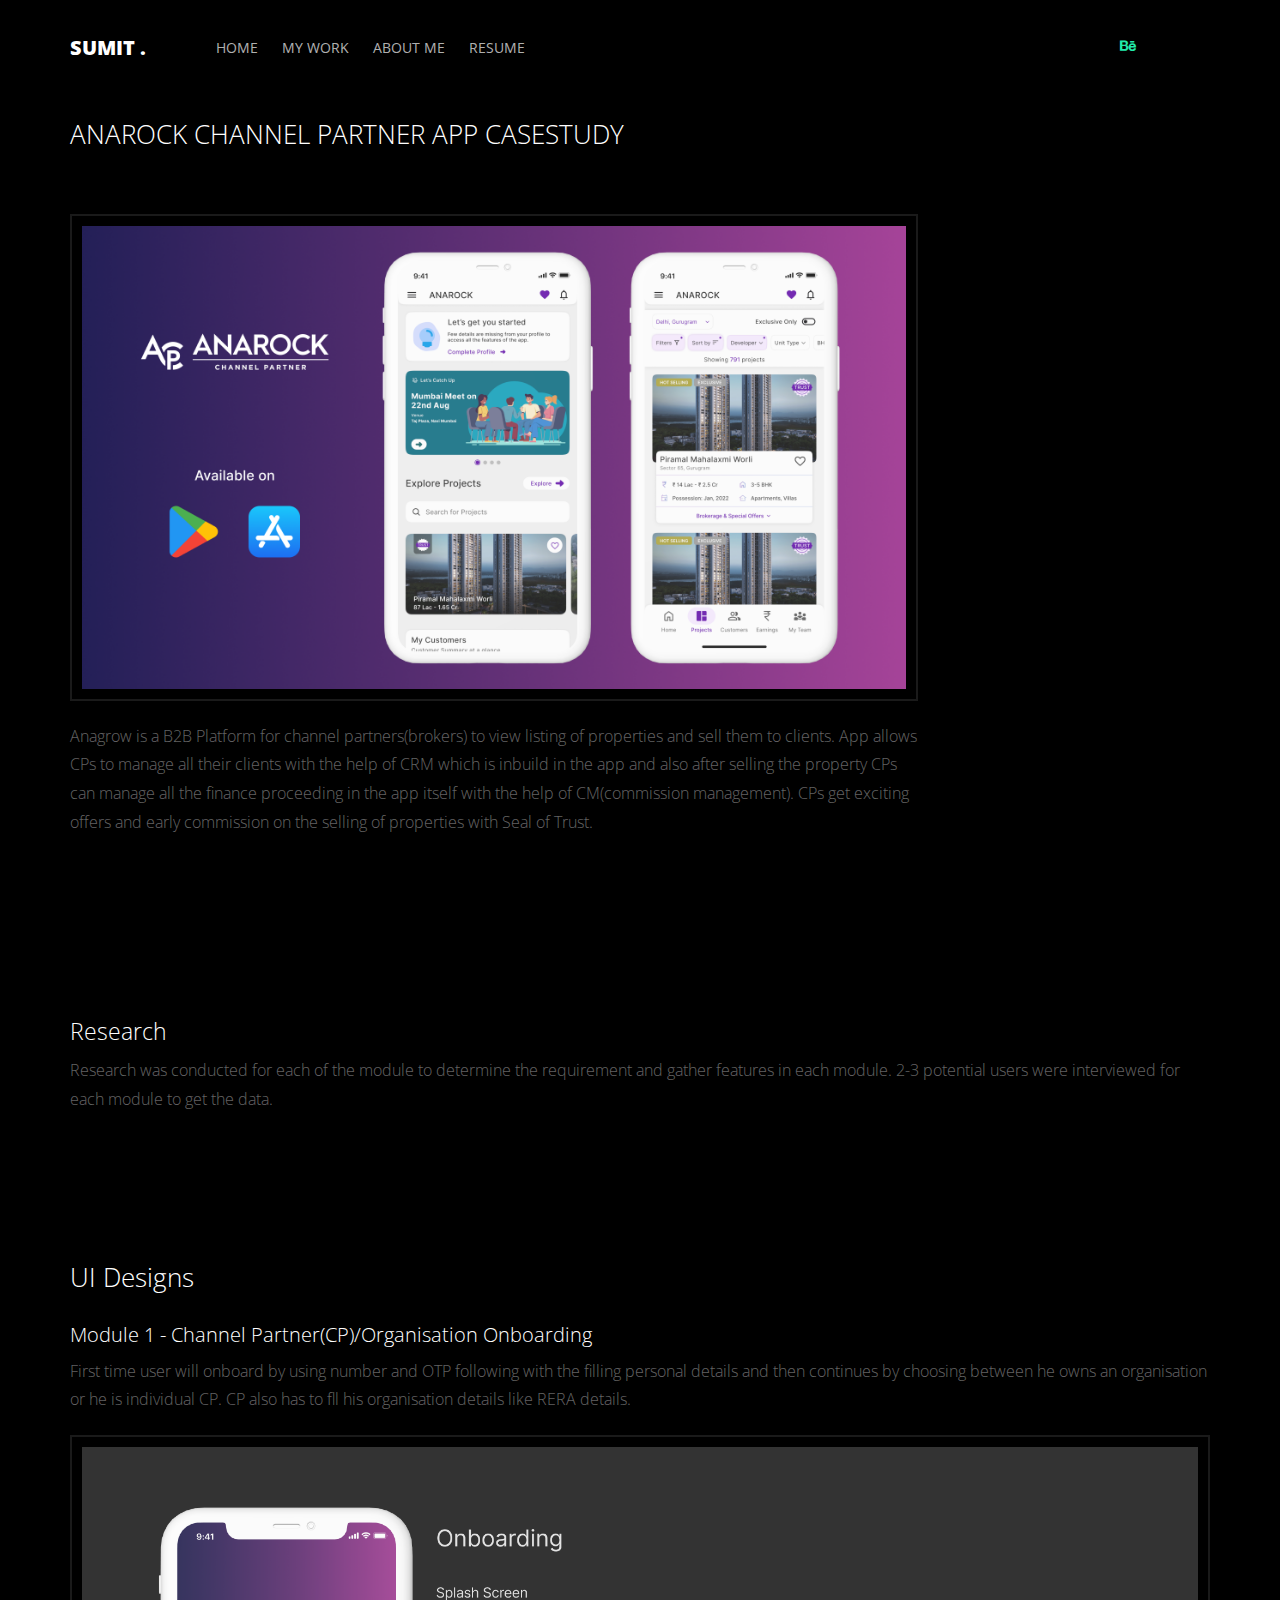
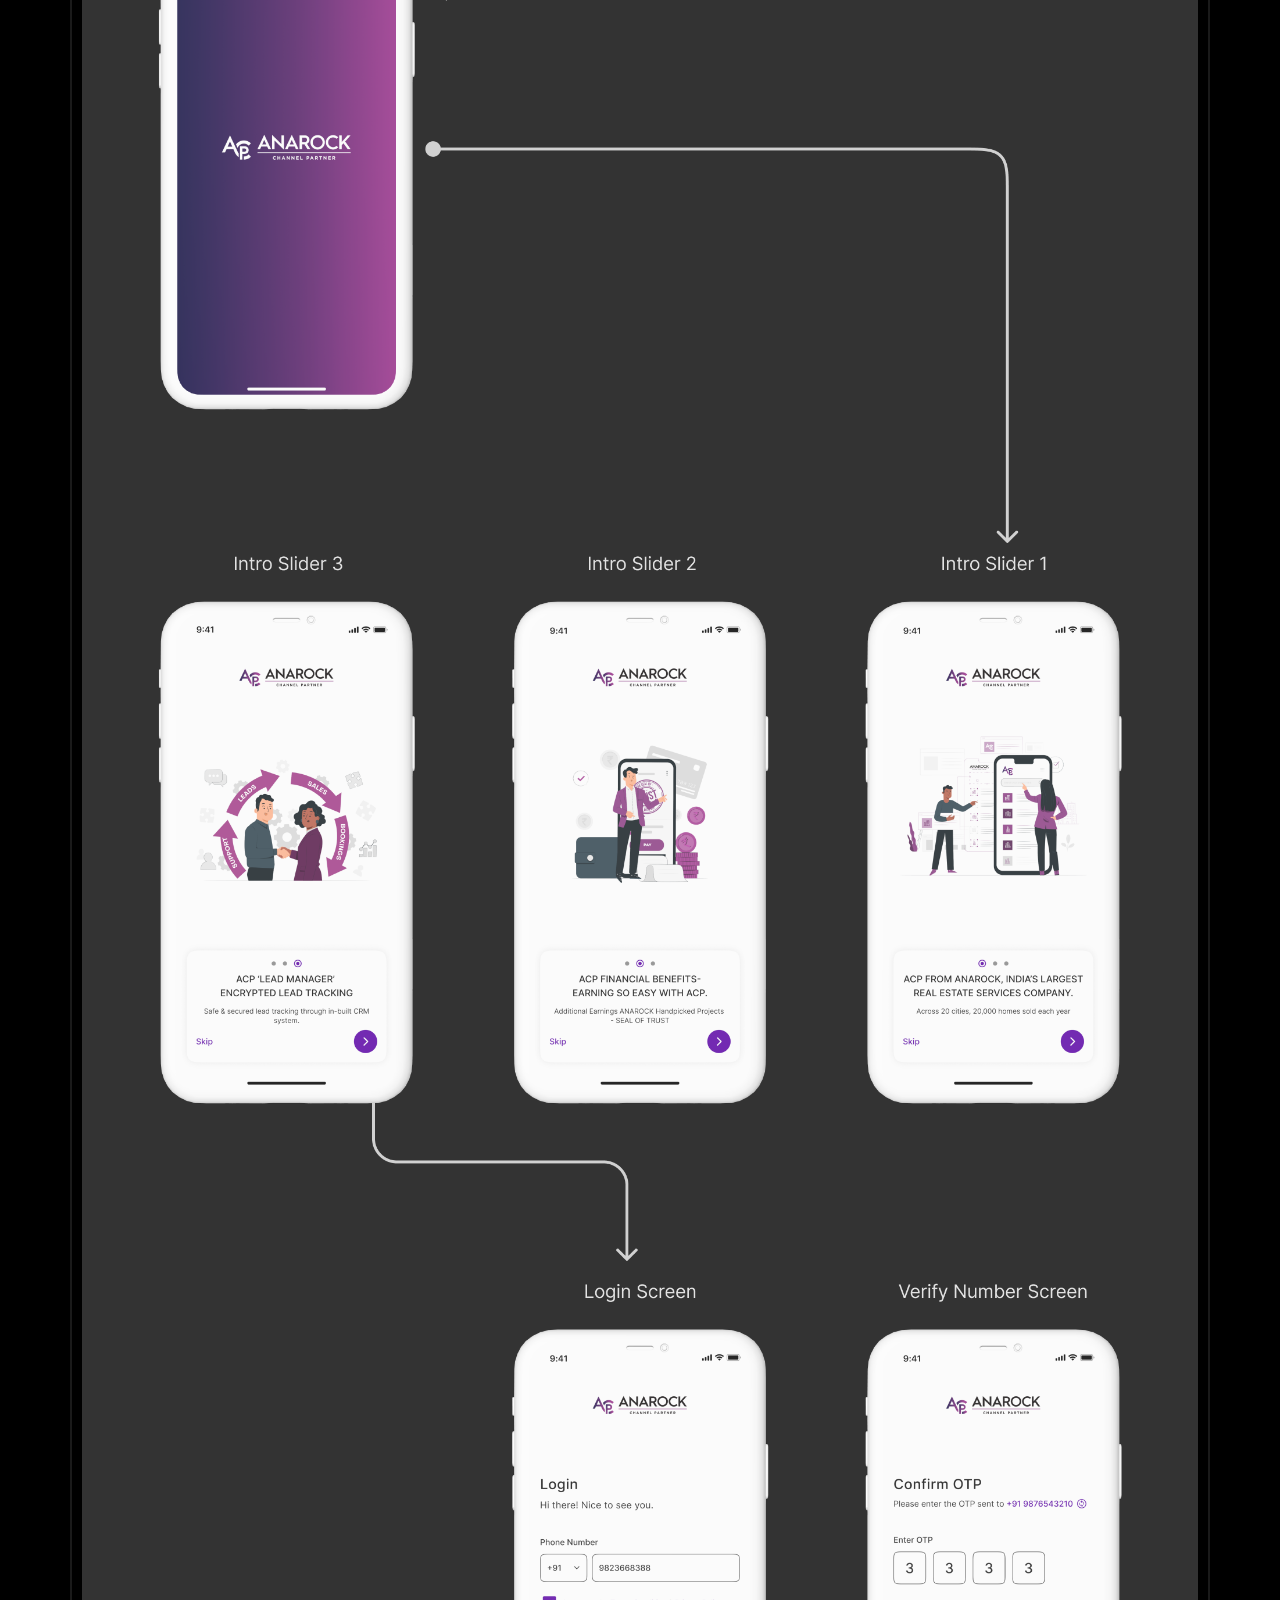
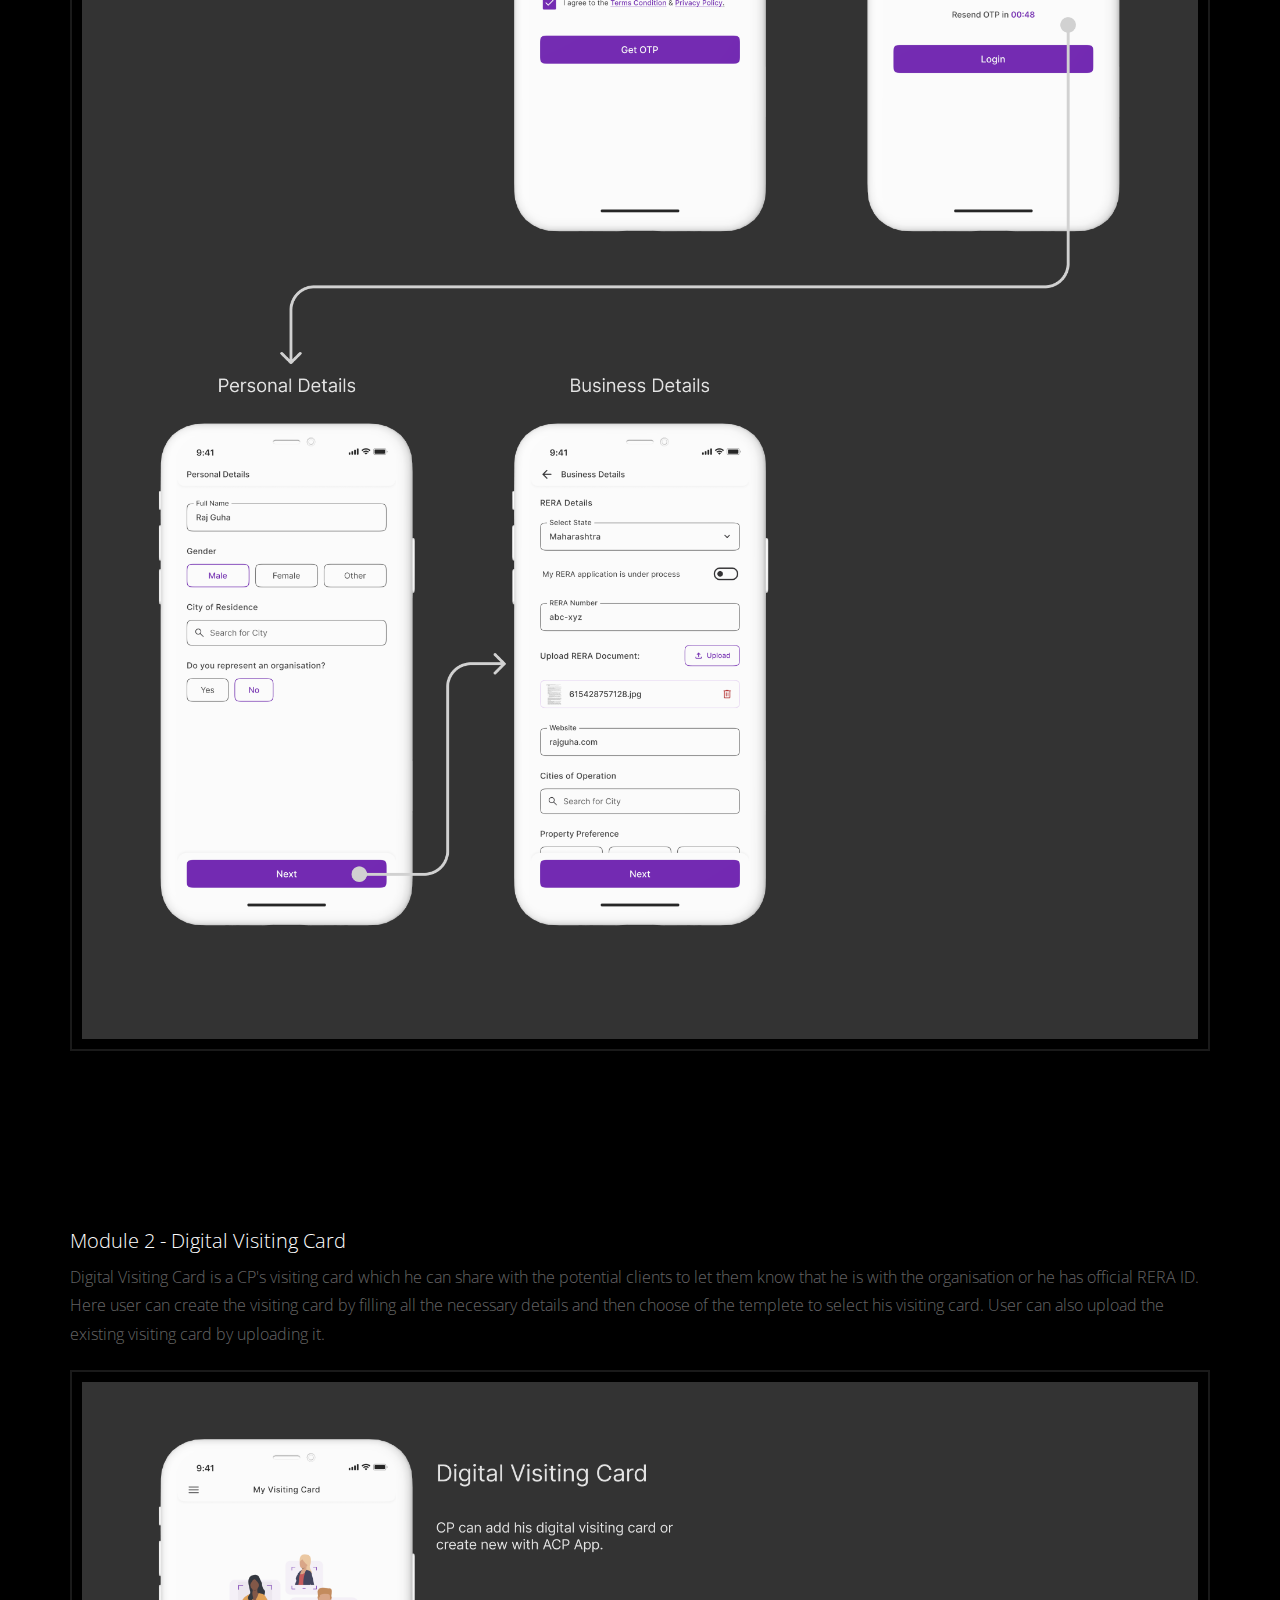
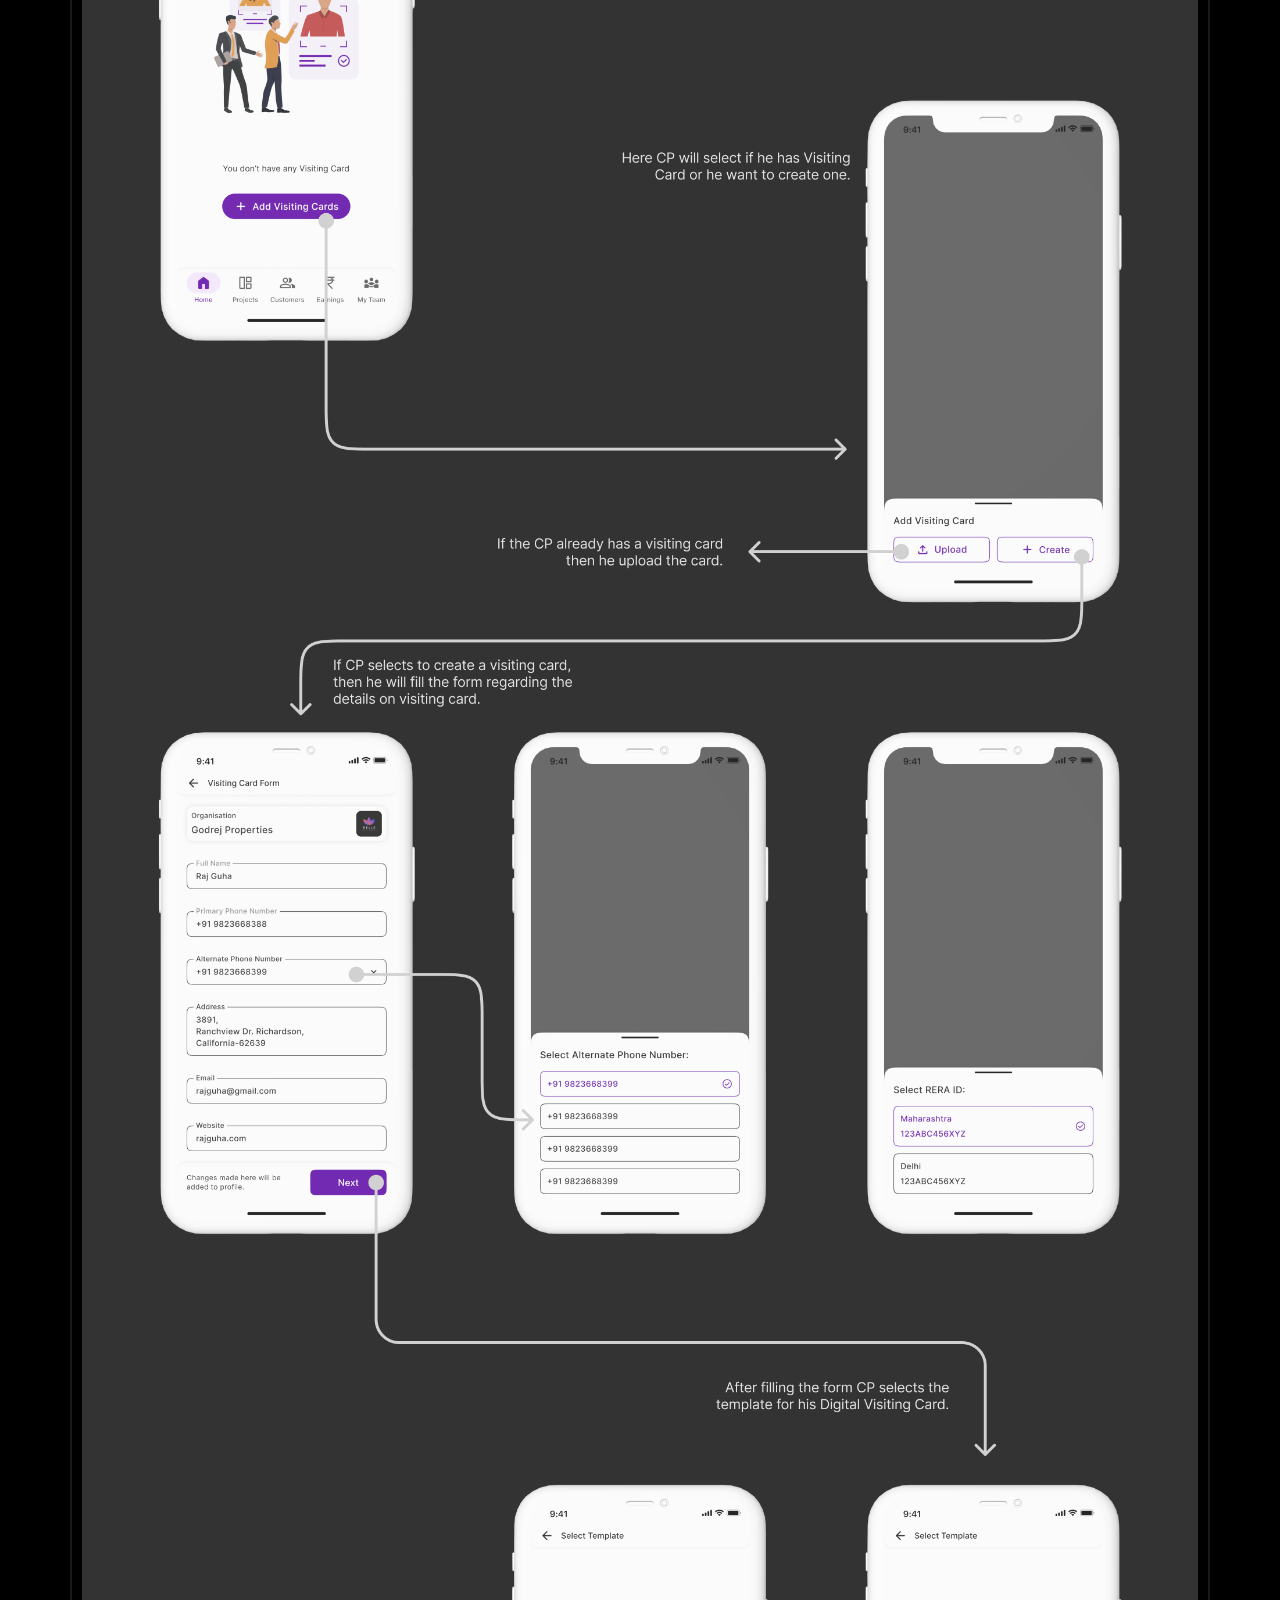
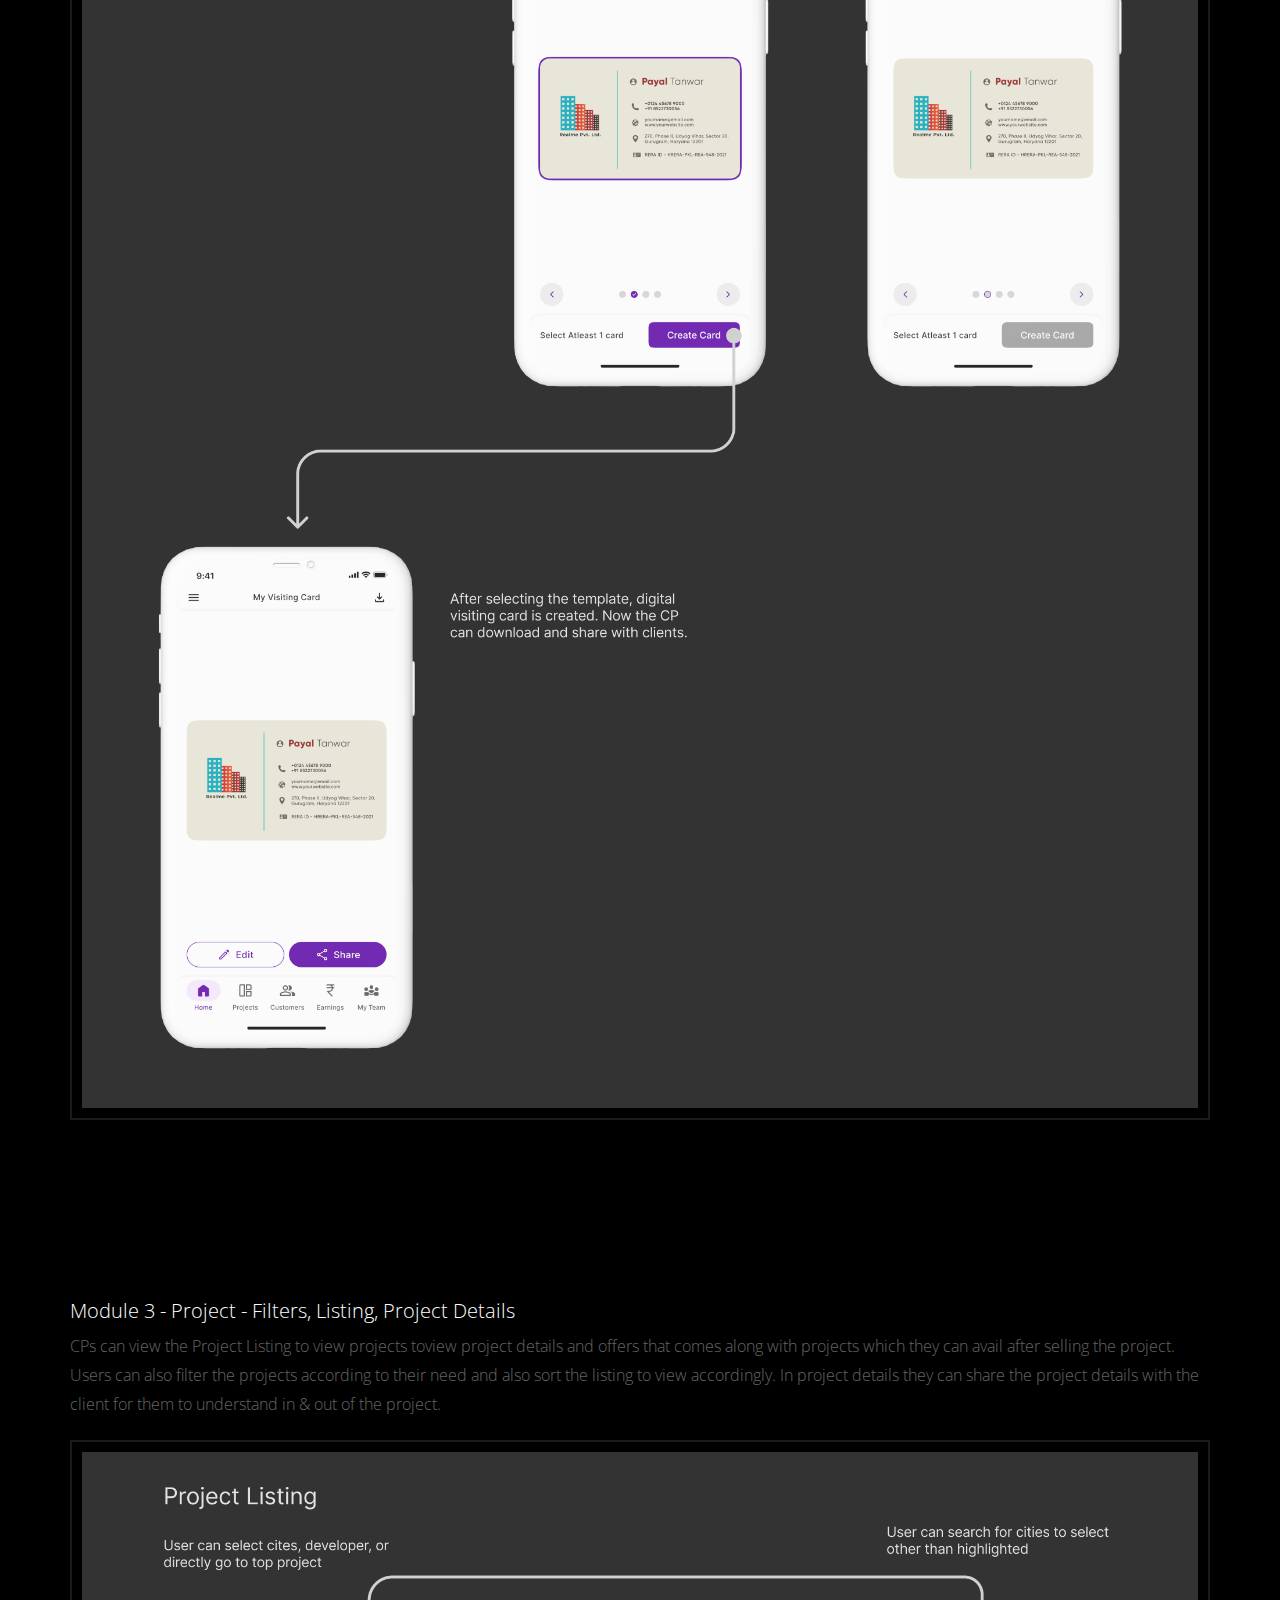
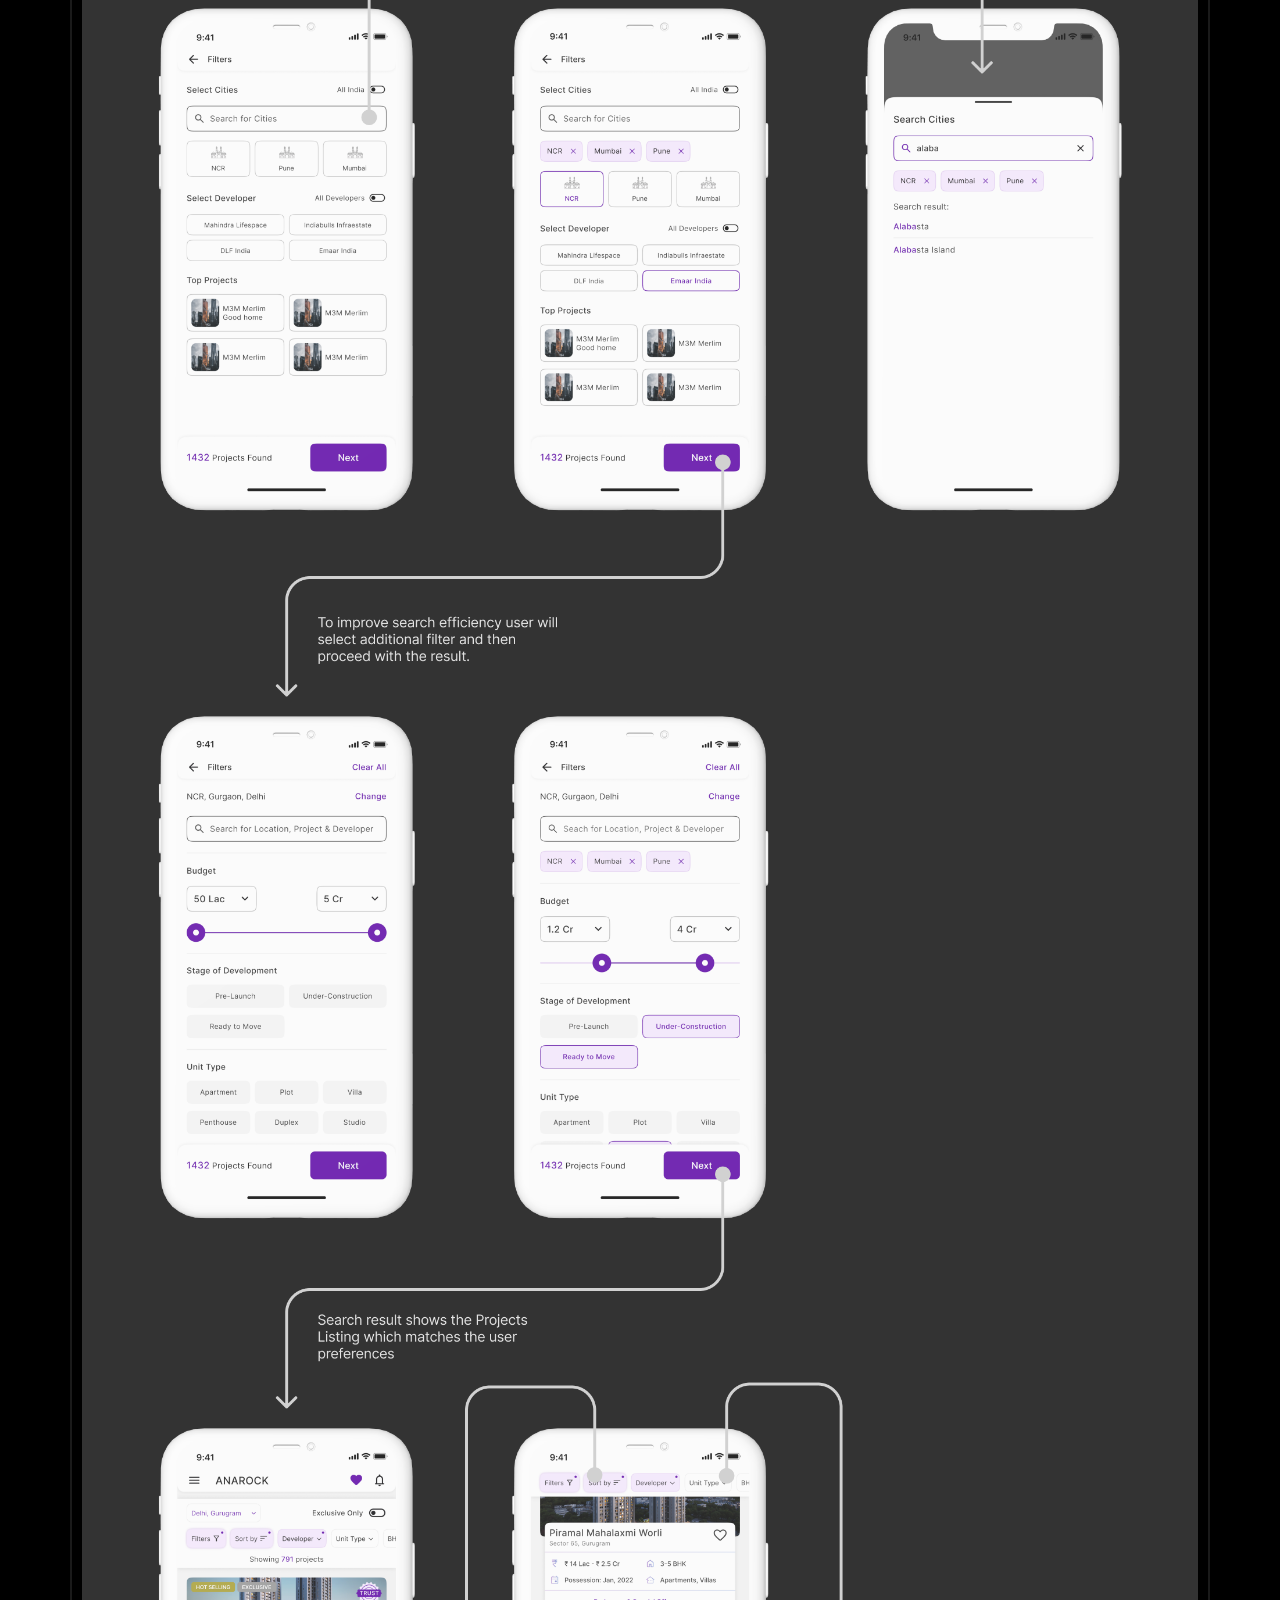
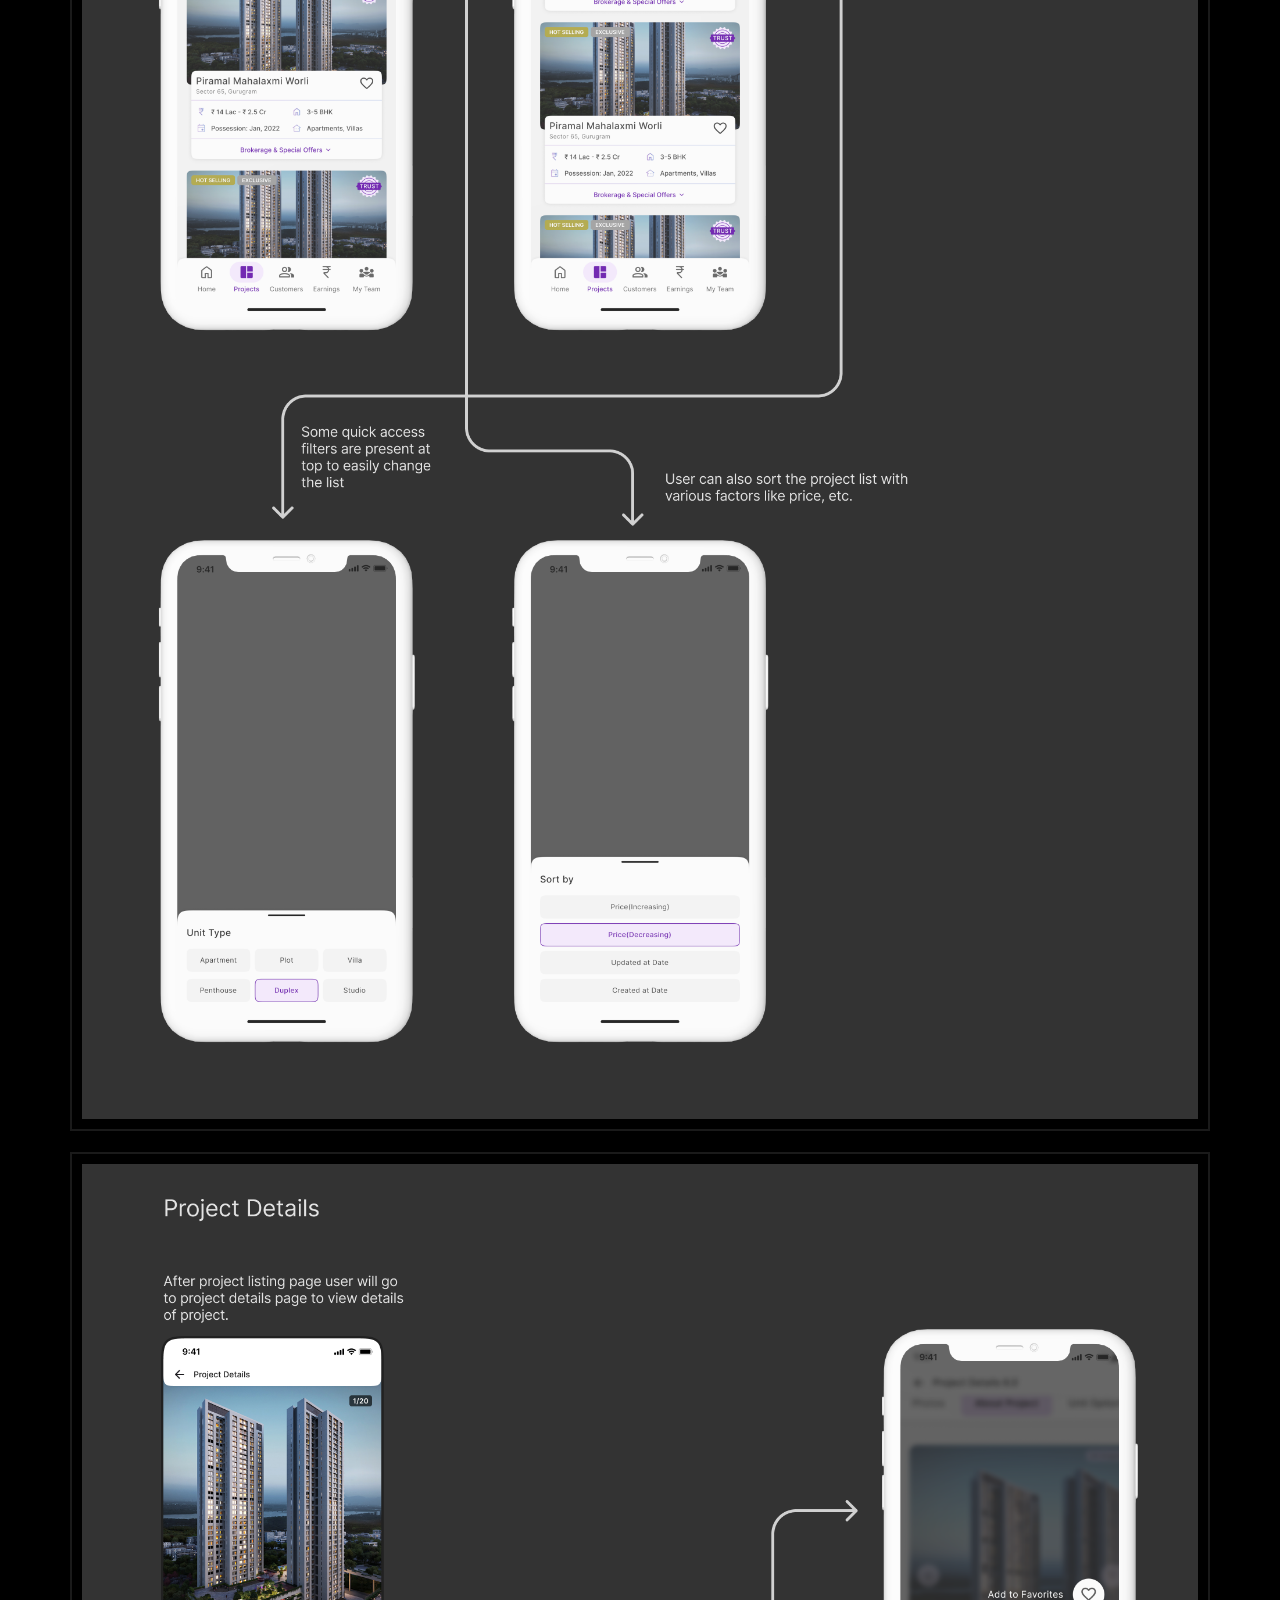
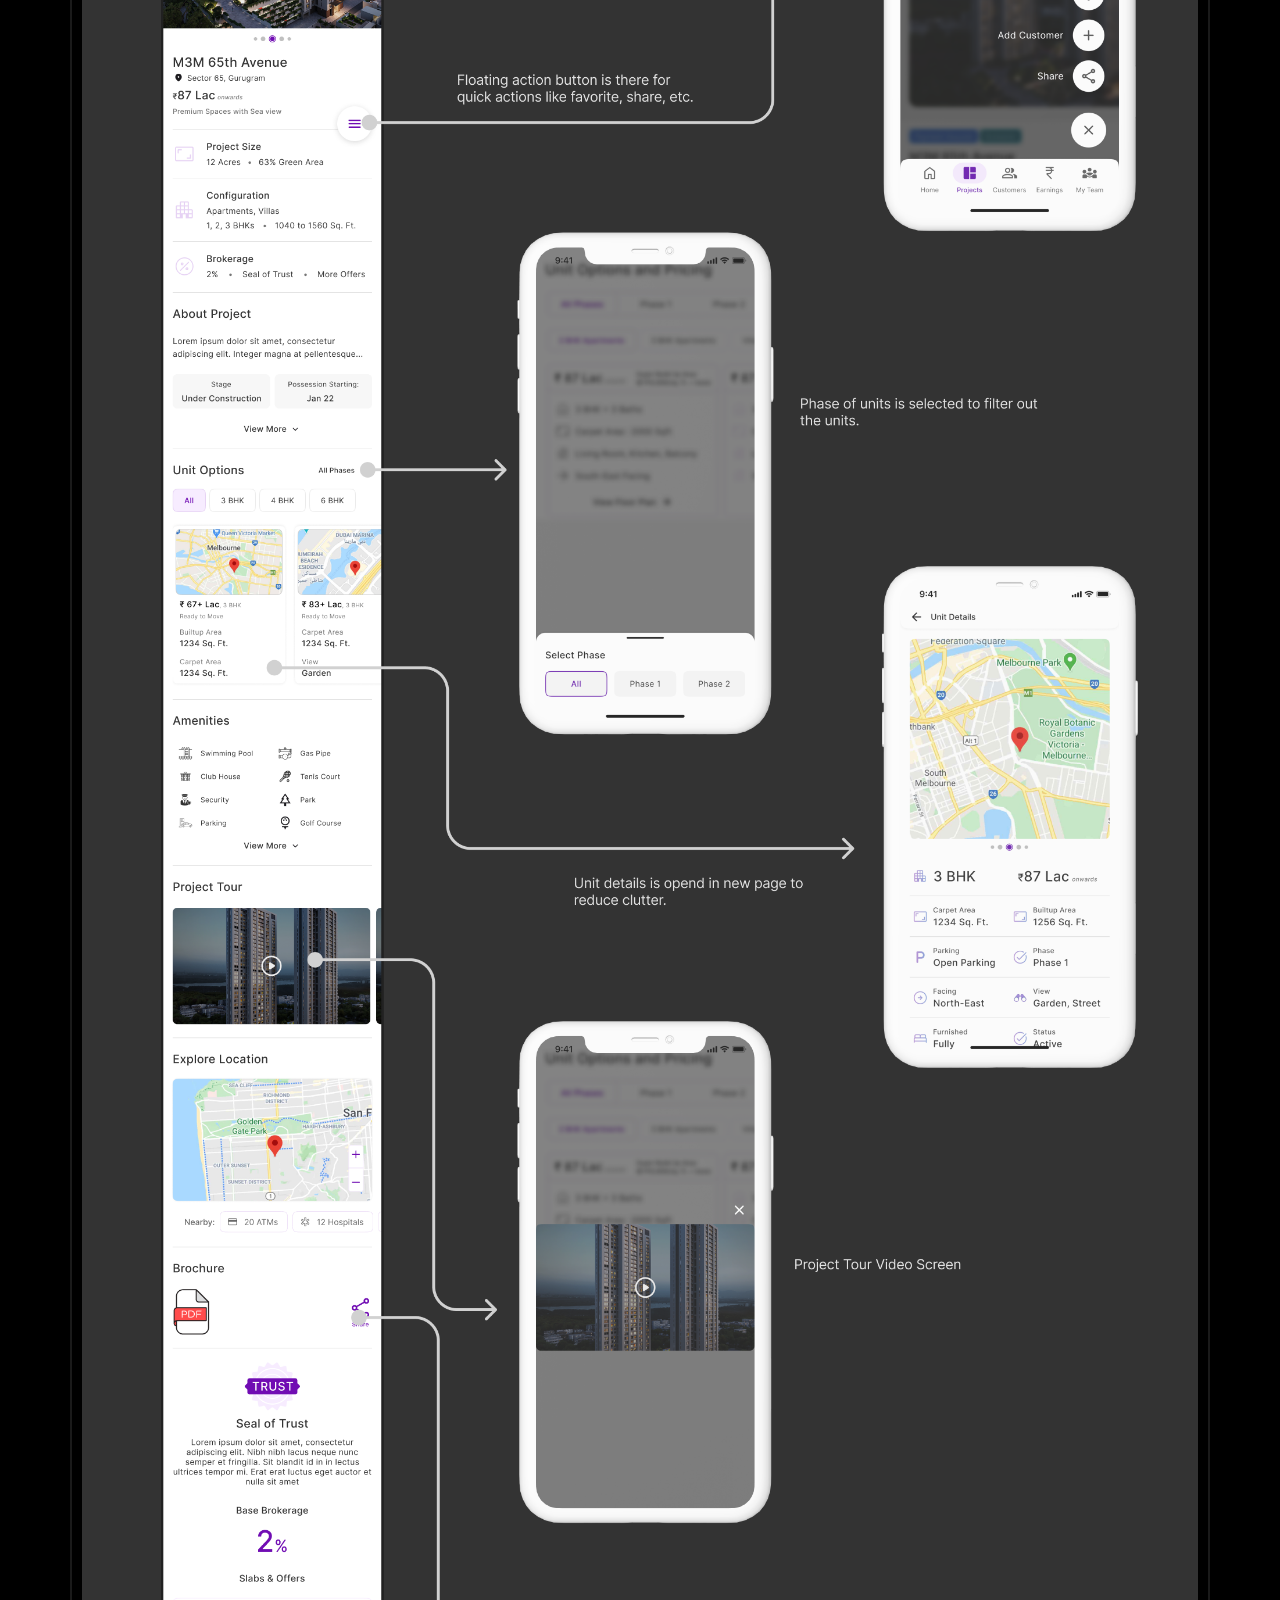
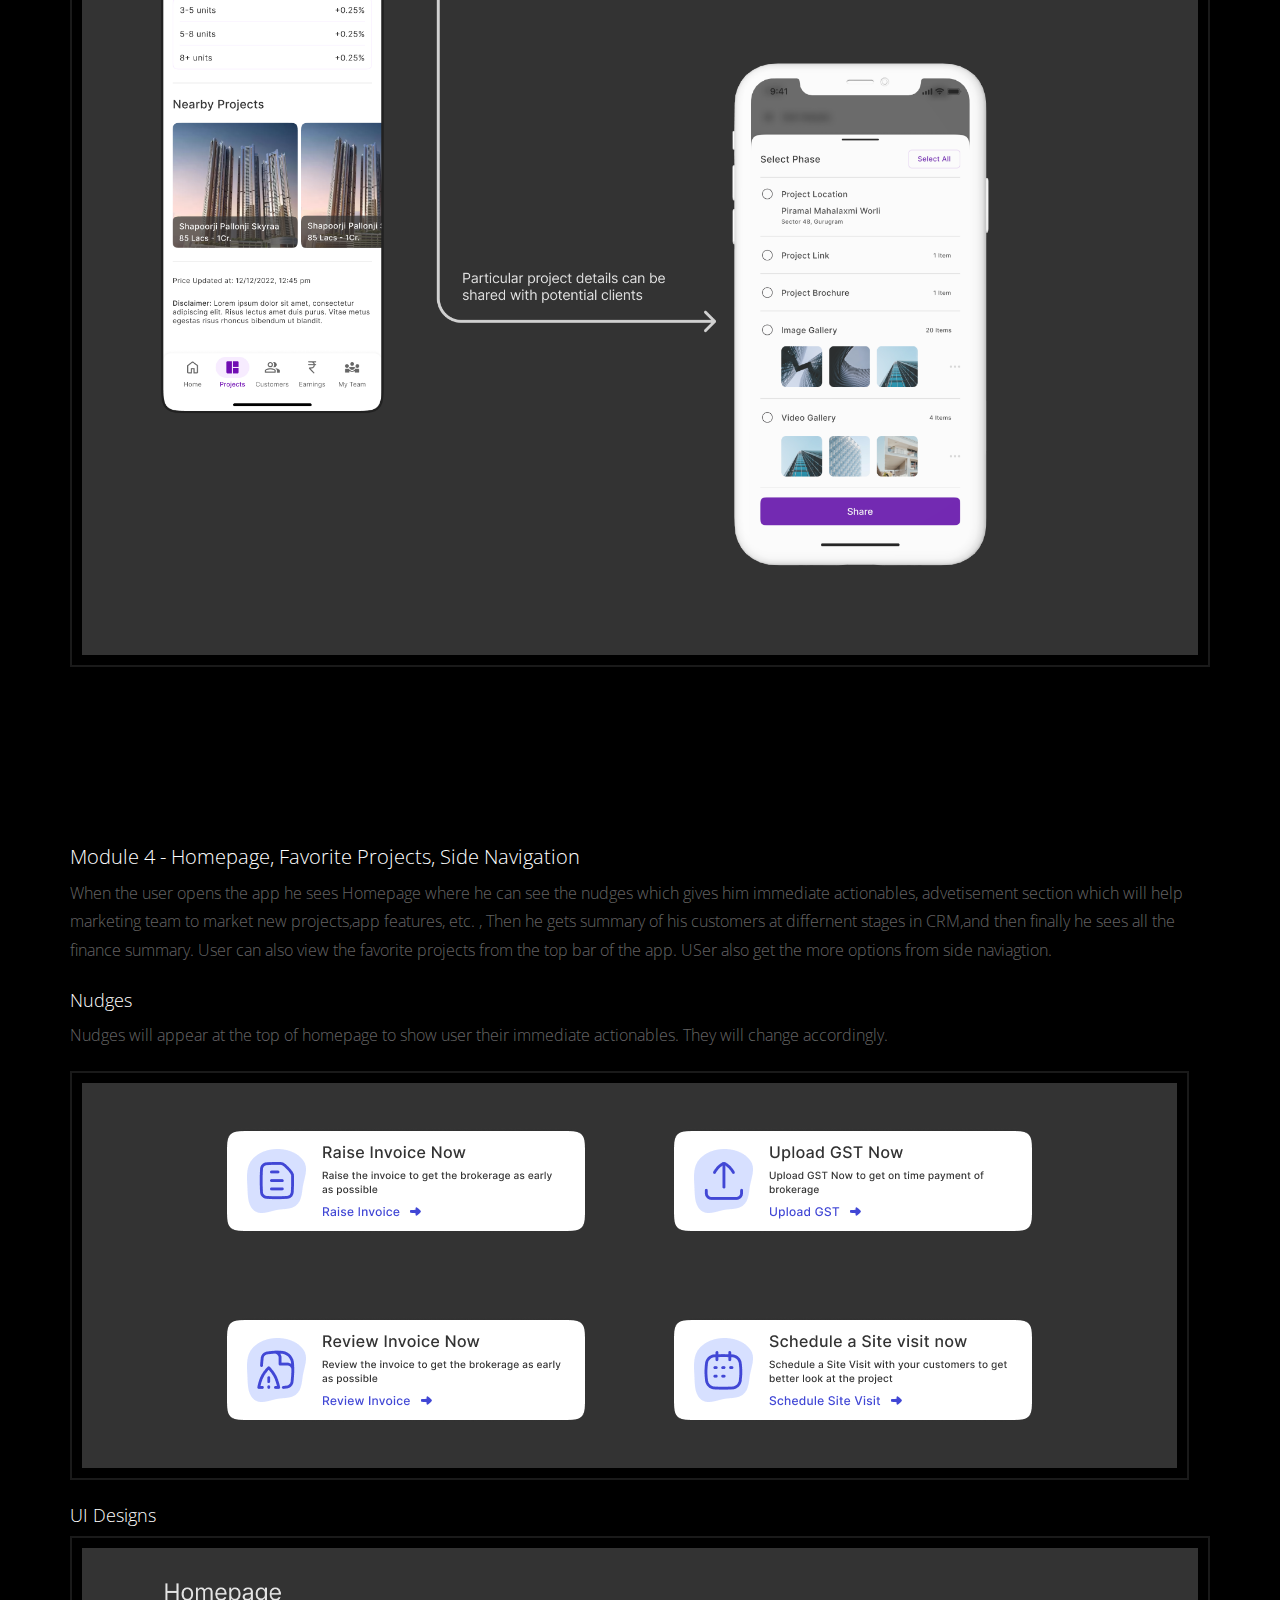
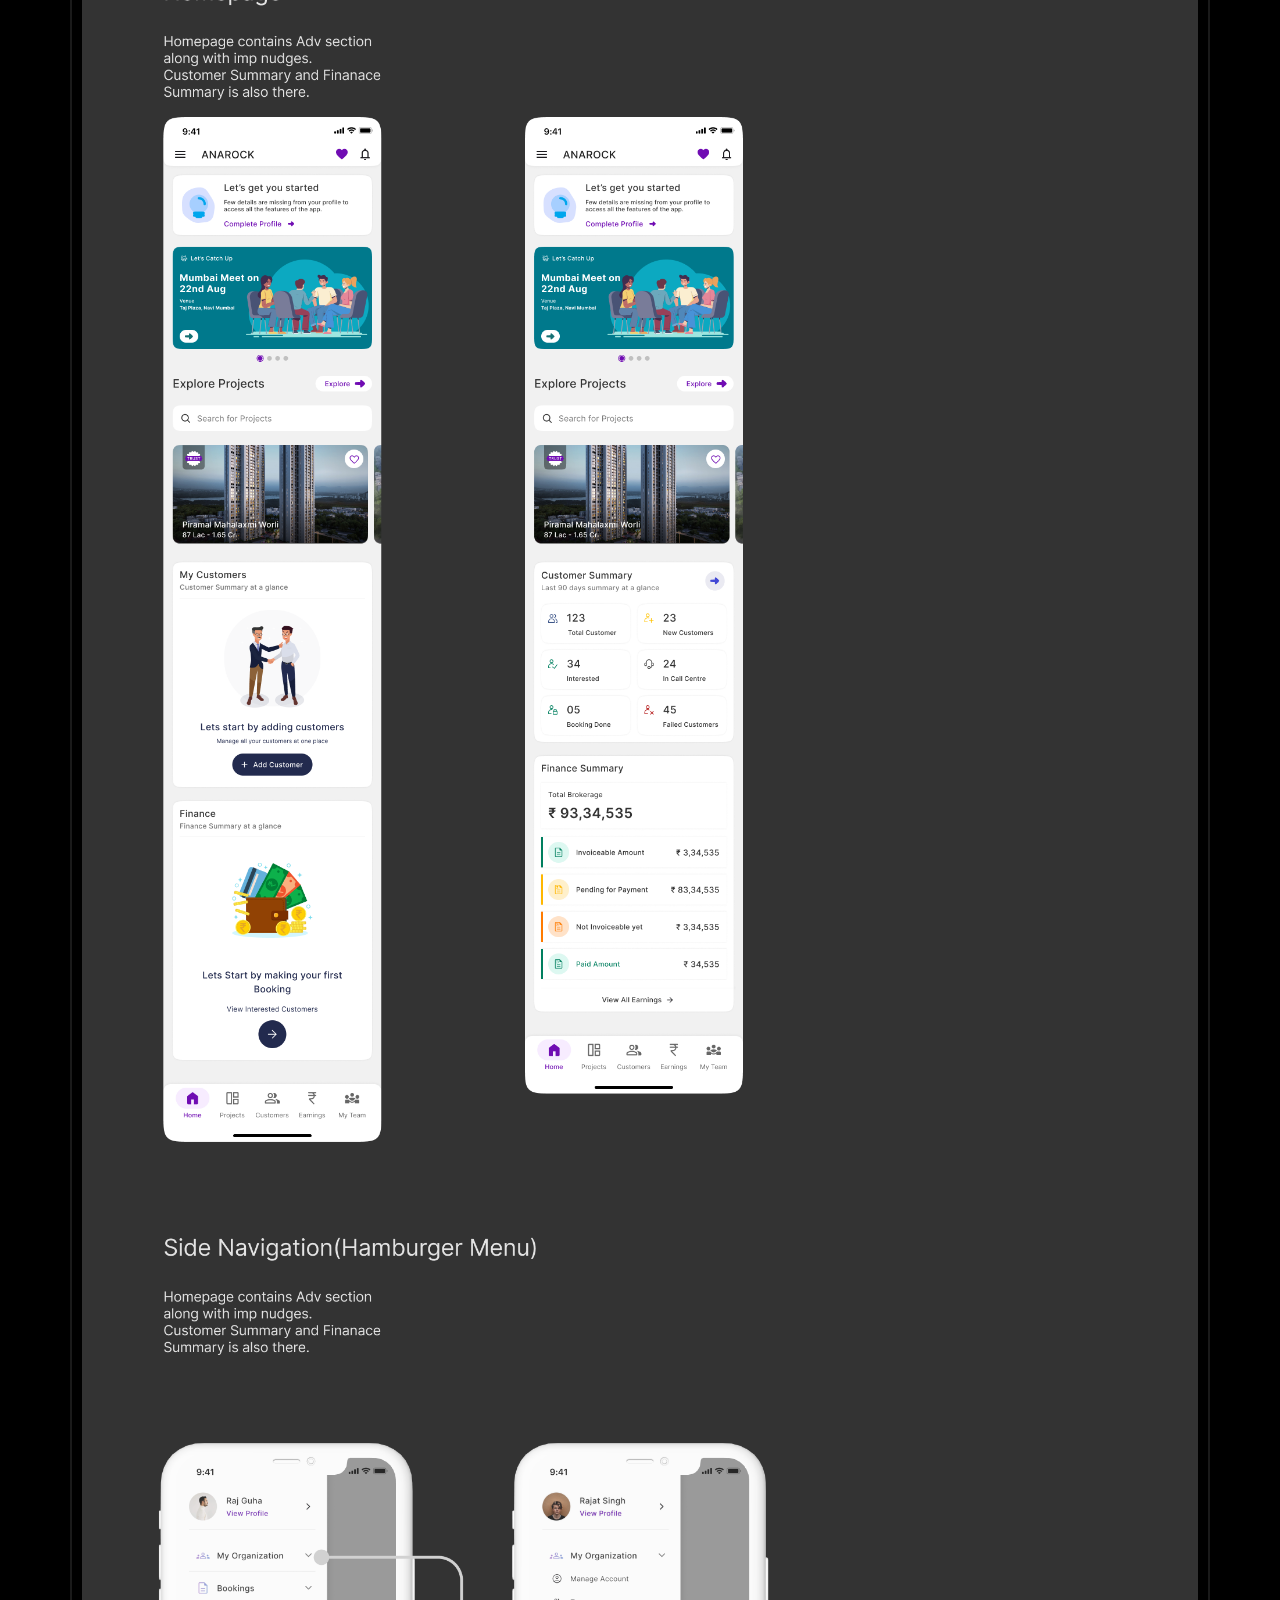
==== ACPapp.html @ 3697e4b7 "first commit" ====
<!DOCTYPE html>
<html lang="en">
  <head>
    <meta charset="utf-8">
    <meta name="viewport" content="width=device-width, initial-scale=1">
    <title>Sumit Nikhare - About Me</title>
    <meta name="description" content="Sumit Nikhare Portfolio website">
    <meta name="keywords" content="Sumit Nikhare, portfoilio, UI/UX Designer">
    
    <link href="https://fonts.googleapis.com/css?family=Open+Sans:300,400" rel="stylesheet">
    <link rel="stylesheet" href="css/styles-merged.css">
    <link rel="stylesheet" href="css/style.min.css">
    <link rel="stylesheet" href="css/custom.css">
  </head>
  
  <body>  
  <div class="probootstrap-loader"></div>

  <!------------------------------ TOP NAVIGATION - START ------------------------------>
  <header role="banner" class="probootstrap-header">
    <div class="container">
        <a href="index.html" class="probootstrap-logo">Sumit<span> .</span></a>
        
        <a href="#" class="probootstrap-burger-menu visible-xs" ><i>Menu</i></a>
        <div class="mobile-menu-overlay"></div>

        <nav role="navigation" class="probootstrap-nav hidden-xs">
          <ul class="probootstrap-main-nav">
            <li><a href="index.html">Home</a></li>
            <li><a href="work.html">My work</a></li>
            <li><a href="about.html">About me</a></li>
            <li><a href="./img/resume_sumitnikhare.pdf" download>Resume</a></li>
          </ul>
          <ul class="probootstrap-right-nav hidden-xs">
            <li><a href="https://www.behance.net/sumitnikhare" _blank><i class="icon-behance"></i></a></li>
            <!-- <li><a href="#"><i class="icon-dribbble"></i></a></li> -->
          </ul>
          <div class="extra-text visible-xs"> 
            <a href="#" class="probootstrap-burger-menu"><i>Menu</i></a>
            <h5>Currently working at</h5>
            <p>Permute Solutions Pvt. Ltd.</p>
            <h5>Connect</h5>
            <ul class="social-buttons">
              <li><a href="https://www.behance.net/sumitnikhare" _blank><i class="icon-behance"></i></a></li>
              <!-- <li><a href="#"><i class="icon-dribbble"></i></a></li> -->
            </ul>
          </div>
        </nav>
    </div>
  </header>
  <!------------------------------ TOP NAVIGATION - END ------------------------------>

  <!------------------------------ PROJECT HEADING - START ------------------------------>
  <section class="page-title">
    <div class="container">
      <!-- <div class="row">
        <div class="col-md-12 section-heading"> -->
          <h1>ANAROCK Channel Partner App Casestudy</h1>
        <!-- </div>
      </div> -->
    </div>
  </section>
  <!------------------------------ PROJECT HEADING - END ------------------------------>

  <!------------------------------ PROJECT DETAILS - START ------------------------------>
  <section class="probootstrap-section">
    <div class="container">
      <div class="row">
        <div class="col-md-9">
          <p><img src="img/acp-app/thumbnail.png" alt="Project Image" class="img-responsive img-border"></p>

          <p>Anagrow is a B2B Platform for channel partners(brokers) to view listing of properties and sell them to clients. App allows CPs to manage all their clients with the help of CRM which is inbuild in the app and also after selling the property CPs can manage all the finance proceeding in the app itself with the help of CM(commission management). CPs get exciting offers and early commission on the selling of properties with Seal of Trust.</p>
        </div>

        <div class="col-md-3">
          <div class="service left-icon probootstrap-animate">
            <div class="text">
              <h3 class="heading">My Role</h3>
              <p>Research, Define, Userflow, Wireframes, UI, Usability Testing & Documentation</p>

              <h3 class="heading">Tools</h3>
              <p>Figma, Adobe Ai, Google Forms, Invision</p>

              <h3 class="heading">Client</h3>
              <p>Anarock Property Consultancy</p>

              <h3 class="heading">App Available on</h3>
              <p><a href="https://play.google.com/store/apps/details?id=com.anarockcp.partners.debug" target="_blank">Play Store</a>, <a href="#" target="_blank">App Store</a></p>
            </div>
          </div>
        </div>
      </div>
    </div>
  </section>

  <section class="probootstrap-section">
    <div class="container">
      <div class="col">
        <h2 class="mb32">Research</h2>
        <p>Research was conducted for each of the module to determine the requirement and gather features in each module. 2-3 potential users were interviewed for each module to get the data.</p>

      </div>
      
    </div>
  </section>

  <!-- <section class="probootstrap-section">
    <div class="container">
      <div class="col">
        <h2 class="mb32">Userflow</h2>
        <p>After personally using and observing the above apps, I identified the major challenges. After this analysis I also read through many google reviewsto realize the most common problems. Following are the insights of competitors analysis:</p>
        <p><img src="img/eventzy/userflow.png" alt="Project Image" class="img-responsive img-border"></p>
      </div>      
    </div>
  </section> -->

  <section class="probootstrap-section">
    <div class="container">
      <div class="col">
        <h1 class="mb32">UI Designs</h1>

        <h3 class="mb32">Module 1 - Channel Partner(CP)/Organisation Onboarding</h3>
        <p>First time user will onboard by using number and OTP following with the filling personal details and then continues by choosing between he owns an organisation or he is individual CP. CP also has to fll his organisation details like RERA details.</p>
        <p><img src="img/acp-app/onboarding.png" alt="Project Image" class="img-responsive img-border"></p>
      </div>      
    </div>
  </section>

  <section class="probootstrap-section">
    <div class="container">
      <div class="col">
        <h3 class="mb32">Module 2 - Digital Visiting Card</h3>
        <p>Digital Visiting Card is a CP's visiting card which he can share with the potential clients to let them know that he is with the organisation or he has official RERA ID. Here user can create the visiting card by filling all the necessary details and then choose of the templete to select his visiting card. User can also upload the existing visiting card by uploading it.</p>
        <p><img src="img/acp-app/DVC.png" alt="Project Image" class="img-responsive img-border"></p>
      </div>      
    </div>
  </section>

  <section class="probootstrap-section">
    <div class="container">
      <div class="col">
        <h3 class="mb32">Module 3 - Project - Filters, Listing, Project Details</h3>
        <p>CPs can view the Project Listing to view projects toview project details and offers that comes along with projects which they can avail after selling the project. Users can also filter the projects according to their need and also sort the listing to view accordingly. In project details they can share the project details with the client for them to understand in & out of the project.</p>
        <p><img src="img/acp-app/Project Listing.png" alt="Project Image" class="img-responsive img-border"></p>
        <p><img src="img/acp-app/Project details.png" alt="Project Image" class="img-responsive img-border"></p>
      </div>      
    </div>
  </section>

  
  <section class="probootstrap-section">
    <div class="container">
      <div class="col">
        <h3 class="mb32">Module 4 - Homepage, Favorite Projects, Side Navigation</h3>
        <p>When the user opens the app he sees Homepage where he can see the nudges which gives him immediate actionables, advetisement section which will help marketing team to market new projects,app features, etc. , Then he gets summary of his customers at differnent stages in CRM,and then finally he sees all the finance summary. User can also view the favorite projects from the top bar of the app. USer also get the more options from side naviagtion.</p>
        <h4 class="mb32">Nudges</h4>
        <p>Nudges will appear at the top of homepage to show user their immediate actionables. They will change accordingly.</p>
        <p><img src="img/acp-app/Nudges.png" alt="Project Image" class="img-responsive img-border"></p>
        <h4 class="mb32">UI Designs</h4>
        <p><img src="img/acp-app/Homepage.png" alt="Project Image" class="img-responsive img-border"></p>
        
      </div>      
    </div>
  </section>
  
  <section class="probootstrap-section">
    <div class="container">
      <div class="col">
        <h3 class="mb32">Module 5 - Profile</h3>
        <p>Profile contains all the details about the CP which he can edit at any given time. CP can change Profile Pictue from here and verify his email.</p>
        <p><img src="img/acp-app/profile.png" alt="Project Image" class="img-responsive img-border"></p>
      </div>      
    </div>
  </section>

  <section class="probootstrap-section">
    <div class="container">
      <div class="col">
        <h3 class="mb32">Module 6 - My Team</h3>
        <p>My Team in bottom navigation will only be visible to organisation profile. It will contain all the team members. Team owner and admin can edit the details of team members.</p>
        <p><img src="img/acp-app/My Team.png" alt="Project Image" class="img-responsive img-border"></p>
      </div>      
    </div>
  </section>

  <!------------------------------ PROJECT DETAILS - END ------------------------------>

  <!------------------------------ CONTACT ME - START ------------------------------>
  <div class="container">
    <div class="probootstrap-cta probootstrap-animate">
      <h2 class="mb20">get in touch</h2>
      <p>Have a great project in mind, let's have a cup of coffee and discuss.</p>
      <p><a href="mailto:sumit.nikhare@outlook.com">Say Hi!!</a></p>
    </div>
  </div>
  <!------------------------------ CONTACT ME - END ------------------------------>

  <!------------------------------ NEXT PROJECTS - START ------------------------------>
  <section class="probootstrap-section">
    <div class="container">
      <div class="row">
        <div class="col-md-12 section-heading probootstrap-animate">
          <h2>Next Projects</h2>
        </div>
      </div>
      <div class="row">
        <div class="col-md-4 probootstrap-animate">
          <div class="probootstrap-card">
            <div class="probootstrap-card-media">
              <a href="tarp.html"><img src="./img/tarp/hero-image.png" class="img-responsive img-border" alt="Free HTML5 Template by uicookies.com"></a>
            </div>
            <div class="probootstrap-card-text">
              <h2 class="probootstrap-card-heading mb0">TARP Design System</h2>
              <p class="category">Design System</p>
              <p>TARP is a Design System which will be used to create web design for various purposes like call center, management web application. Components were designed to simplify the experience of user to not think much about design.</p>
              <p><a href="tarp.html">View Project</a></p>
            </div>
          </div>
        </div>
      </div>
    </div>
  </section>
  <!------------------------------ NEXT PROJECTS - START ------------------------------>

  <!------------------------------ FOOTER - START ------------------------------>
  <footer class="probootstrap-footer probootstrap-bg">
    <div class="container">
      
      <div class="row copyright">
        <div class="col-md-6">
          <div class="probootstrap-footer-widget">
            <ul class="probootstrap-main-nav">
              <li><a href="index.html">Home</a></li>
              <li><a href="work.html">My work</a></li>
              <li><a href="about.html">About me</a></li>
              <li><a href="./img/resume_sumitnikhare.pdf" download>Download Resume</a></li>
            </ul>
          </div>
        </div>
        <div class="col-md-6">
          <div class="probootstrap-footer-widget right">
            <ul class="probootstrap-social">
              <!-- <li><a href="#"><i class="icon-dribbble"></i></a></li> -->
              <li><a href="https://www.behance.net/sumitnikhare" _blank><i class="icon-behance"></i></a></li>
            </ul>
          </div>
        </div>
      </div>
    </div>
  </footer>
  <!------------------------------ FOOTER - END ------------------------------>

  <div class="gototop js-top">
    <a href="#" class="js-gotop"><i class="icon-chevron-thin-up"></i></a>
  </div>
  <script src="js/scripts.min.js"></script>
  <script src="js/main.min.js"></script>
  <script src="js/custom.js"></script>

  </body>
</html>
---- css/style.min.css ----
.probootstrap-logo,body{font-family:"Open Sans",sans-serif}.btn,.probootstrap-footer-widget .heading{letter-spacing:.1em;text-transform:uppercase}@font-face{font-family:icomoon;src:url(../fonts/icomoon/icomoon.eot?1z9v6x);src:url(../fonts/icomoon/icomoon.eot?1z9v6x#iefix) format("embedded-opentype"),url(../fonts/icomoon/icomoon.ttf?1z9v6x) format("truetype"),url(../fonts/icomoon/icomoon.woff?1z9v6x) format("woff"),url(../fonts/icomoon/icomoon.svg?1z9v6x#icomoon) format("svg");font-weight:400;font-style:normal}html{overflow-x:hidden;font-size:1em}body{background:#000;font-size:16px;line-height:1.8;color:rgba(255,255,255,.4);font-weight:300}::selection{background:#000;color:#fff}::-moz-selection{background:#000;color:#fff}.page-title h1,.probootstrap-card .probootstrap-card-text .probootstrap-card-heading,.probootstrap-panel .panel .panel-title,.section-heading h2,.service .heading,.service.left-icon h3,h1,h2,h3,h4{margin:1.414em 0 .5em;line-height:1.2;font-weight:300;color:#fff}.page-title h1,h1{margin-top:0;font-size:1.602em}.section-heading h2,h2{font-size:1.424em}.probootstrap-card .probootstrap-card-text .probootstrap-card-heading,.service .heading,.service.left-icon h3,h3{font-size:1.266em}.probootstrap-panel .panel .panel-title,h4{font-size:1.125em}.font_small,small{font-size:.889em}figure,ol,p,ul{margin-bottom:1.3em}a{-webkit-transition:.3s all;transition:.3s all;color:#22eaaa}a:focus,a:hover{color:#f2f2f2;text-decoration:none!important}a.hover-reverse{color:#fff}a.hover-reverse:active,a.hover-reverse:focus,a.hover-reverse:hover{color:#22eaaa;text-decoration:none}.probootstrap-header{padding-top:30px;padding-bottom:30px;width:100%;z-index:12;position:absolute;top:0}.probootstrap-logo{float:left;color:#fff;padding-left:0;font-size:20px;display:block;text-transform:uppercase;font-weight:900}.probootstrap-logo:active,.probootstrap-logo:focus,.probootstrap-logo:hover{color:#fff}@media screen and (max-width:768px){.probootstrap-logo{padding-left:0}}.probootstrap-nav{margin-left:60px;text-align:left;float:left;width:calc(100% - 200px);position:relative}.probootstrap-mobile-menu-active .probootstrap-nav{text-align:left;position:fixed;display:block!important;overflow-y:auto;top:0;right:0;bottom:0;z-index:1100;height:100vh;width:300px;background:#000;padding:40px;-webkit-transition:.3s all ease-out;transition:.3s all ease-out;-webkit-transform:translateX(300px);transform:translateX(300px)}.probootstrap-mobile-menu-active .probootstrap-nav .extra-text{display:block;float:left;clear:both;margin-top:30px;color:#fff}.probootstrap-mobile-menu-active .probootstrap-nav .extra-text .social-buttons{padding:0;margin:0 0 20px}.probootstrap-mobile-menu-active .probootstrap-nav .extra-text .social-buttons li{display:inline-block;zoom:1;padding:0;margin:0}.probootstrap-mobile-menu-active .probootstrap-nav .extra-text .social-buttons li a{color:#fff;padding:10px}.probootstrap-mobile-menu-active .probootstrap-nav .extra-text .social-buttons li:first-child a{padding-left:0}.probootstrap-mobile-menu-active .probootstrap-nav .extra-text h5{text-transform:uppercase;font-size:12px;font-weight:700;letter-spacing:.1em;color:rgba(255,255,255,.5)}.probootstrap-mobile-menu-active.show .probootstrap-nav{-webkit-transform:translateX(0);transform:translateX(0)}.probootstrap-main-nav{margin:0;padding:0}.probootstrap-mobile-menu-active .probootstrap-main-nav{float:left;margin-top:40px;width:100%}.probootstrap-main-nav li{margin:0;padding:0 10px;list-style:none;display:inline;font-size:18px}.probootstrap-mobile-menu-active .probootstrap-main-nav li{margin-bottom:10px;padding-left:0;padding-right:0;display:block}.probootstrap-main-nav li a{font-weight:400;text-transform:uppercase;padding:10px 0;color:rgba(255,255,255,.7);font-size:14px}.probootstrap-main-nav li a:hover,.probootstrap-mobile-menu-active .probootstrap-main-nav li a:hover,.probootstrap-mobile-menu-active.show .probootstrap-main-nav li a{color:#fff}.probootstrap-mobile-menu-active .probootstrap-main-nav li a{margin-bottom:10px;padding:5px 0;display:block;border-bottom:none!important}.probootstrap-main-nav li.probootstrap-cta{margin-left:20px}.probootstrap-main-nav li.probootstrap-cta a{border:2px solid #fff;padding-right:20px;padding-left:20px;border-radius:4px}.probootstrap-main-nav li.probootstrap-cta a:hover{background:#fff;color:#22eaaa}.probootstrap-mobile-menu-active .probootstrap-main-nav li.probootstrap-cta{margin-left:0;margin-top:20px}.probootstrap-mobile-menu-active .probootstrap-main-nav li.probootstrap-cta a{padding-top:2px;padding-bottom:2px}.probootstrap-main-nav li.active a{color:#22eaaa}.probootstrap-main-nav li.active a:hover{color:#fff}.probootstrap-mobile-menu-active .probootstrap-main-nav li.active a{color:#22eaaa}.mobile-menu-overlay{z-index:1099;position:fixed;top:0;bottom:0;left:0;right:0;width:100vw;height:100vh;background:rgba(0,0,0,.3);opacity:0;visibility:hidden;-webkit-transition:.3s all ease-out;transition:.3s all ease-out}.probootstrap-hover-overlay:before,.probootstrap-hover-overlay:hover:before,.probootstrap-mobile-menu-active.show .mobile-menu-overlay{opacity:1;visibility:visible}.probootstrap-header-social{position:absolute;top:34px;right:60px}.probootstrap-header-social li{display:inline;list-style:none;margin-left:5px}.probootstrap-header-social li a{color:#fff}.probootstrap-right-nav{position:absolute;top:3px;right:0;margin:0;padding:0}.probootstrap-right-nav li{padding:0;margin:0;display:inline-block;zoom:1;list-style:none}.probootstrap-right-nav li a{padding:0 10px}.probootstrap-burger-menu{display:inline-block;width:18px;height:18px;cursor:pointer;text-decoration:none}.probootstrap-burger-menu i{position:relative;display:inline-block;width:18px;height:2px;color:#fff;font:700 14px/.4 Helvetica,arial;text-transform:uppercase;text-indent:-55px;background:#fff;-webkit-transition:all .2s ease-out;transition:all .2s ease-out}.probootstrap-burger-menu i::after,.probootstrap-burger-menu i::before{content:'';width:18px;height:2px;background:#fff;position:absolute;left:0;-webkit-transition:all .2s ease-out;transition:all .2s ease-out}.probootstrap-burger-menu i::before{top:-7px}.probootstrap-burger-menu i::after{bottom:-7px}.probootstrap-burger-menu:hover i::before{top:-10px}.probootstrap-burger-menu:hover i::after{bottom:-10px}.probootstrap-burger-menu.active i{background:0 0}.probootstrap-burger-menu.active i::before{top:0;-webkit-transform:rotateZ(45deg);transform:rotateZ(45deg)}.probootstrap-burger-menu.active i::after{bottom:0;-webkit-transform:rotateZ(-45deg);transform:rotateZ(-45deg)}.probootstrap-mobile-menu-active.show .probootstrap-burger-menu i{color:#fff;background:#000}.probootstrap-mobile-menu-active.show .probootstrap-burger-menu i::after,.probootstrap-mobile-menu-active.show .probootstrap-burger-menu i::before{background:#fff}.probootstrap-burger-menu{position:absolute;top:30px;right:20px}.btn{border:none;border-radius:4px;-webkit-transition:.3s all ease-in;transition:.3s all ease-in;padding:10px}.btn.btn-sm{font-size:13px;padding:5px 20px}.btn.btn-lg{line-height:1.5;padding-top:20px;padding-bottom:20px}.btn.btn-primary{border:2px solid #22eaaa;background:#22eaaa;color:#fff}.btn.btn-primary:active,.btn.btn-primary:focus,.btn.btn-primary:hover{background:#39ecb3;color:#fff;border:2px solid #39ecb3}.btn.btn-primary:active,.btn.btn-primary:focus{outline:0;border:2px solid #39ecb3}.btn.btn-ghost{background:0 0;border:2px solid #22eaaa;color:#22eaaa}.btn.btn-ghost:hover{background:#22eaaa;color:#fff;border:2px solid #22eaaa}.btn.btn-ghost:active,.btn.btn-ghost:focus{outline:0;background:0 0;color:#22eaaa;border:2px solid #22eaaa}.btn.btn-ghost.btn-ghost-white{background:0 0;border:2px solid #fff;color:#fff}.btn.btn-ghost.btn-ghost-white:hover{background:#fff;color:#22eaaa}.btn.btn-ghost.btn-ghost-white:active,.btn.btn-ghost.btn-ghost-white:focus{outline:0;background:#fff;color:#22eaaa;border:2px solid #fff}.btn.btn-black,.btn.btn-black:active,.btn.btn-black:focus,.btn.btn-black:hover{background:#000;border:1px solid #000;color:#fff}.btn.btn-black:active,.btn.btn-black:focus{outline:0}.probootstrap-section{padding:4em 0;position:relative;z-index:2}.probootstrap-section.probootstrap-section-sm{padding:3em 0}.probootstrap-section.probootstrap-border-top{border-top:1px solid rgba(0,0,0,.1)}.probootstrap-section.probootstrap-border-bottom{border-bottom:1px solid rgba(0,0,0,.1)}.probootstrap-section>.container.probootstrap-border-top{padding-top:50px;border-top:1px solid rgba(0,0,0,.1)}.probootstrap-cta,.probootstrap-footer{border-top:2px solid rgba(255,255,255,.1)}.probootstrap-section.probootstrap-section-colored,.probootstrap-section.probootstrap-section-dark{background:#ddf0f3;background:-webkit-gradient(linear,left top,right top,from(#ddf0f3),to(#22eaaa));background:linear-gradient(to right,#ddf0f3 0,#22eaaa 100%);filter:progid:DXImageTransform.Microsoft.gradient( startColorstr=$firstcolor, endColorstr=$secondcolor, GradientType=1 )}.probootstrap-section.probootstrap-section-colored .section-heading h2,.probootstrap-section.probootstrap-section-dark .section-heading h2{color:#fff}.probootstrap-section.probootstrap-section-colored .section-heading p,.probootstrap-section.probootstrap-section-dark .section-heading p{color:rgba(255,255,255,.6)}.probootstrap-section.probootstrap-section-colored .heading-with-icon,.probootstrap-section.probootstrap-section-colored .heading-with-icon i,.probootstrap-section.probootstrap-section-dark .heading-with-icon,.probootstrap-section.probootstrap-section-dark .heading-with-icon i{color:#22eaaa}.probootstrap-section.probootstrap-section-colored p,.probootstrap-section.probootstrap-section-dark .section-heading h2,.probootstrap-section.probootstrap-section-dark p{color:#fff}.probootstrap-section.probootstrap-section-dark{background:#222;color:#fff}.probootstrap-section.probootstrap-section-dark .section-heading p,.probootstrap-section.probootstrap-section-dark p{color:rgba(255,255,255,.6)}.probootstrap-section.probootstrap-section-lighter{background:#f7f7f7}@media screen and (max-width:768px){.probootstrap-section{padding:3em 0}}.probootstrap-section.probootstrap-bg{background-size:cover;background-repeat:no-repeat;background-attachment:fixed;padding:8em 0}.probootstrap-section.probootstrap-bg:before{position:absolute;content:"";background:rgba(0,0,0,.6);top:0;left:0;right:0;bottom:0;z-index:-1}.probootstrap-section.probootstrap-bg .heading{margin-top:0;margin-bottom:10px;color:#fff;font-family:"Open Sans",sans-serif;font-size:30px;line-height:30px}.probootstrap-cta :last-child,.probootstrap-panel .panel .panel-body :last-child{margin-bottom:0}.probootstrap-section.probootstrap-bg .sub-heading{font-size:20px;line-height:1.5;color:rgba(255,255,255,.7)}.probootstrap-section.probootstrap-bg .container{position:relative;z-index:2}.probootstrap-cta{border-bottom:2px solid rgba(255,255,255,.1);padding:50px 0;float:left;width:100%}.probootstrap-cta.border-bototm-none{border-bottom:none}.probootstrap-cta h2{margin-top:0;margin-bottom:0;text-transform:uppercase}.probootstrap-relative{position:relative}.probootstrap-owl-navigation{margin:0;padding:0}.probootstrap-owl-navigation.absolute{position:absolute;top:2px}@media screen and (max-width:768px){.probootstrap-owl-navigation.absolute{position:relative;margin-bottom:40px}}.probootstrap-owl-navigation.absolute.right{right:10px}.probootstrap-owl-navigation.absolute.left{left:0}.probootstrap-owl-navigation li{display:inline-block;list-style:none;margin:0;padding:0}.probootstrap-owl-navigation li a{font-size:30px;padding:0;color:#ccc}.probootstrap-owl-navigation li a:hover{color:#333}.probootstrap-footer-widget{float:left;width:100%;margin-bottom:30px}.probootstrap-footer-widget .heading{font-size:14px;margin-bottom:30px;font-weight:400}.probootstrap-footer-widget.right{text-align:right}.probootstrap-footer{padding:5em 0}@media screen and (max-width:768px){.probootstrap-footer-widget.right{text-align:left}.probootstrap-footer{padding:3em 0}}.probootstrap-footer.probootstrap-bg{background-size:cover;background-repeat:no-repeat;background-attachment:fixed;padding:8em 0;position:relative}.probootstrap-footer.probootstrap-bg a{text-decoration:none;color:#22eaaa}.probootstrap-footer.probootstrap-bg a:hover{color:#fff;text-decoration:underline}.probootstrap-card .probootstrap-card-text .probootstrap-footer.probootstrap-bg .probootstrap-card-heading,.probootstrap-footer.probootstrap-bg .probootstrap-card .probootstrap-card-text .probootstrap-card-heading,.probootstrap-footer.probootstrap-bg .probootstrap-panel .panel .panel-title,.probootstrap-footer.probootstrap-bg .service .heading,.probootstrap-footer.probootstrap-bg h2,.probootstrap-footer.probootstrap-bg h3,.probootstrap-footer.probootstrap-bg h4,.probootstrap-panel .panel .probootstrap-footer.probootstrap-bg .panel-title,.service .probootstrap-footer.probootstrap-bg .heading{color:#fff}.probootstrap-footer.probootstrap-bg:before{position:absolute;content:"";background:rgba(0,0,0,.9);top:0;left:0;right:0;bottom:0;z-index:1}.probootstrap-footer>.container{position:relative;z-index:2}.probootstrap-footer form .form-control{border:1px solid rgba(255,255,255,.2);background:0 0;-webkit-box-shadow:none;box-shadow:none;height:46px;color:#fff;-webkit-transition:.3s all ease-in;transition:.3s all ease-in}.probootstrap-footer form .form-control:active,.probootstrap-footer form .form-control:focus{outline:0;border:1px solid #fff}.probootstrap-footer form .form-control::-webkit-input-placeholder{color:rgba(255,255,255,.5)}.probootstrap-footer form .form-control::-moz-placeholder{color:rgba(255,255,255,.5)}.probootstrap-footer form .form-control:-ms-input-placeholder{color:rgba(255,255,255,.5)}.probootstrap-footer form .form-control:-moz-placeholder{color:rgba(255,255,255,.5)}.probootstrap-footer form .form-field{position:relative}.probootstrap-footer form .btn.btn-subscribe{height:40px;line-height:0;font-size:12px;font-weight:400;text-transform:uppercase;letter-spacing:.2em;border-radius:4px;border:none;position:absolute;top:3px;right:3px;padding-left:15px;padding-right:15px;background:#22eaaa;color:#fff}.probootstrap-footer form .btn.btn-subscribe:active,.probootstrap-footer form .btn.btn-subscribe:focus,.probootstrap-footer form .btn.btn-subscribe:hover{color:#000;background:#fff}.probootstrap-footer .copyright p{font-size:15px}.probootstrap-link-wrap{padding-left:40px}@media screen and (max-width:970px){.probootstrap-link-wrap{padding-left:0}}.stack-link{padding:0;margin:0;display:block}.stack-link li{list-style:none;padding:0;margin:0 0 10px}.stack-link small{font-size:12px;color:rgba(255,255,255,.2)}.stack-link a:hover small{color:#fff}.section-heading{margin-bottom:50px}.section-heading h2{font-weight:300;text-transform:uppercase;font-family:"Open Sans",sans-serif}.lead{font-size:1.125em;line-height:1.65}figure{margin-bottom:30px}figure figcaption{margin-top:20px;display:block;color:rgba(255,255,255,.3);font-size:14px;font-style:italic;-webkit-transition:.3s all ease;transition:.3s all ease}figure:focus figcaption,figure:hover figcaption{color:rgba(255,255,255,.9)}.img-border{border:2px solid rgba(255,255,255,.1);padding:10px}.probootstrap-panel .panel{background:0 0;border:none;margin-bottom:0!important;margin-top:0!important}.probootstrap-panel .panel .panel-title{margin:0!important;padding:0!important}.probootstrap-panel .panel .panel-heading{background:0 0;border-bottom:2px solid rgba(255,255,255,.1)}.probootstrap-panel .panel .panel-heading a{padding-top:10px!important;padding-bottom:15px!important;display:block;color:rgba(255,255,255,.5);position:relative}.probootstrap-panel .panel .panel-heading a:after,.probootstrap-panel .panel .panel-heading a[aria-expanded=true]:after{font-family:icomoon;font-weight:400;text-transform:none;line-height:1;position:absolute;top:50%;right:0;speak:none;font-style:normal;font-variant:normal;-webkit-font-smoothing:antialiased;-moz-osx-font-smoothing:grayscale}.probootstrap-panel .panel .panel-heading a:after{content:"\e9f7";-webkit-transform:translateY(-50%);transform:translateY(-50%)}.probootstrap-panel .panel .panel-heading a:hover{color:#fff}.probootstrap-panel .panel .panel-heading a[aria-expanded=true]{color:#22eaaa}.probootstrap-panel .panel .panel-heading a[aria-expanded=true]:after{content:"\e9e3";-webkit-transform:translateY(-50%);transform:translateY(-50%)}.probootstrap-panel .panel .panel-body{border:none!important}.probootstrap-video{position:relative}.probootstrap-video .probootstrap-video-play{position:absolute;top:0;left:0;right:0;bottom:0;z-index:10}.probootstrap-video .probootstrap-video-play i{position:absolute;top:50%;left:50%;font-size:40px;color:rgba(255,255,255,.4);-webkit-transform:translateX(-50%) translateY(-50%);transform:translateX(-50%) translateY(-50%);-webkit-transition:.3s all ease;transition:.3s all ease}.probootstrap-card.probootstrap-listing .probootstrap-card-media,.slides-text{position:relative}.probootstrap-video .probootstrap-video-play:hover i{color:#fff}.probootstrap-video .probootstrap-video-play:active,.probootstrap-video .probootstrap-video-play:focus{outline:0}.slides-text{z-index:99;padding-top:350px;max-width:600px;margin:0 auto}.slides-text h2{font-weight:100;font-size:50px;color:#fff;text-transform:uppercase}@media screen and (max-width:768px){.slides-text h2{font-size:30px}}.slides-text p{font-size:18px}@media screen and (max-width:768px){.slides-text p{font-size:16px}.slides-text{padding-top:150px}}.probootstrap-card{margin-bottom:30px;float:left;width:100%}.probootstrap-card .probootstrap-card-media.icon{font-size:30px}.probootstrap-card .probootstrap-card-media.svg-sm .svg{height:80px;margin-bottom:0}.probootstrap-card .probootstrap-card-media.colored .svg{fill:#22eaaa}.probootstrap-card .probootstrap-card-text{padding:20px}.probootstrap-card .probootstrap-card-text .probootstrap-card-heading{margin-top:0;margin-bottom:20px}.probootstrap-card .probootstrap-card-text p:last-child{margin-bottom:0}.probootstrap-card.probootstrap-listing{margin-bottom:20px;background:#fff;float:left;width:100%;-webkit-transition:.3s all ease-in-out;transition:.3s all ease-in-out;position:relative;top:0}.probootstrap-card.probootstrap-listing .probootstrap-card-media .probootstrap-love{width:40px;height:40px;line-height:40px;border-radius:50%;text-align:center;position:absolute;bottom:-20px;right:15px;background:#fff;-webkit-transition:.3s all ease-in;transition:.3s all ease-in;display:inline-block;zoom:1;-webkit-box-shadow:0 6px 8px -6px rgba(0,0,0,.1);box-shadow:0 6px 8px -6px rgba(0,0,0,.1)}.probootstrap-card.probootstrap-listing .probootstrap-card-media .probootstrap-love:focus,.probootstrap-card.probootstrap-listing .probootstrap-card-media .probootstrap-love:hover{-webkit-box-shadow:0 2px 8px -6px rgba(0,0,0,.7);box-shadow:0 2px 8px -6px rgba(0,0,0,.7);background:#22eaaa;color:#fff}.probootstrap-card.probootstrap-listing .probootstrap-card-media .probootstrap-love.active{-webkit-box-shadow:0 6px 8px -6px rgba(0,0,0,.1);box-shadow:0 6px 8px -6px rgba(0,0,0,.1);background:#22eaaa;color:#fff}.probootstrap-card.probootstrap-listing .probootstrap-card-text .probootstrap-listing-location{display:table;margin-bottom:20px}.probootstrap-card.probootstrap-listing .probootstrap-card-text .probootstrap-listing-location i,.probootstrap-card.probootstrap-listing .probootstrap-card-text .probootstrap-listing-location span{display:table-cell;vertical-align:top}.probootstrap-card.probootstrap-listing .probootstrap-card-text .probootstrap-listing-location i{position:relative;top:2px;width:25px}.probootstrap-card.probootstrap-listing .probootstrap-card-text .probootstrap-listing-location span{font-weight:400;font-size:14px;color:#bdbdbd}.probootstrap-card.probootstrap-listing .probootstrap-card-text .probootstrap-listing-category{margin-bottom:5px}.probootstrap-card.probootstrap-listing .probootstrap-card-text .probootstrap-listing-category span{display:inline-block;zoom:1;padding:2px 10px;border-radius:4px;color:#fff;text-transform:uppercase;font-size:10px}.probootstrap-card.probootstrap-listing .probootstrap-card-text .probootstrap-listing-category.for-sale span{background:#22EAAA}.probootstrap-card.probootstrap-listing .probootstrap-card-text .probootstrap-listing-category.for-rent span{background:#EE5A5A}.probootstrap-card.probootstrap-listing .probootstrap-card-text .probootstrap-listing-price{font-size:16px;color:#bdbdbd}.probootstrap-card.probootstrap-listing .probootstrap-card-text .probootstrap-listing-price strong{font-size:30px;font-weight:300;color:#22eaaa}.probootstrap-card.probootstrap-listing .probootstrap-card-extra{float:left;background:#fff;width:100%;border-top:1px solid #f0f0f0}.probootstrap-card.probootstrap-listing .probootstrap-card-extra ul{padding:0 20px;margin:0}.probootstrap-card.probootstrap-listing .probootstrap-card-extra ul li{width:25%;float:left;padding:10px 0;margin:0;list-style:none;font-size:12px;color:#000}.probootstrap-card.probootstrap-listing .probootstrap-card-extra ul li span{display:block;color:#bdbdbd}.probootstrap-card.probootstrap-listing:focus,.probootstrap-card.probootstrap-listing:hover{top:-20px;-webkit-box-shadow:0 6px 68px -6px rgba(0,0,0,.2);box-shadow:0 6px 68px -6px rgba(0,0,0,.2)}.probootstrap-card.probootstrap-person{margin-bottom:30px;padding:15px;border:2px solid rgba(255,255,255,.1)}.probootstrap-card.probootstrap-person h2{color:#fff!important}.probootstrap-card.probootstrap-person .probootstrap-card-media{padding-top:30px}.probootstrap-card.probootstrap-person .probootstrap-card-media img{height:200px;margin:0 auto;border-radius:50%}.probootstrap-card.probootstrap-person small{color:rgba(255,255,255,.3);font-weight:400}.page-title{margin-top:120px;margin-bottom:50px;text-align:left;float:left;width:100%}.page-title h1{text-transform:uppercase;color:#fff;font-weight:300}.probootstrap-home-search{padding:30px;background:rgba(0,0,0,.85);margin-top:300px;color:#fff;text-align:center;float:left;width:100%;border-radius:4px;-webkit-box-shadow:0 6px 68px -6px rgba(0,0,0,.7);box-shadow:0 6px 68px -6px rgba(0,0,0,.7)}@media screen and (max-width:768px){.probootstrap-card.probootstrap-listing:focus,.probootstrap-card.probootstrap-listing:hover{top:0}.probootstrap-home-search{margin-top:100px}}.probootstrap-home-search form{float:left;width:100%;margin-bottom:20px}.probootstrap-home-search a{color:rgba(255,255,255,.7);text-decoration:underline}.probootstrap-home-search a:hover{color:#fff}.probootstrap-home-search .heading{font-size:24px;color:#fff;margin-top:0;margin-bottom:10px;font-weight:300}.probootstrap-home-search .probootstrap-field-group .probootstrap-fields{width:calc(100% - 200px);text-align:left;float:left}@media screen and (max-width:768px){.probootstrap-home-search .probootstrap-field-group .probootstrap-fields{width:100%}}.probootstrap-home-search .probootstrap-field-group .probootstrap-fields input,.probootstrap-home-search .probootstrap-field-group .probootstrap-fields select{border-radius:0;-webkit-appearance:none;-moz-appearance:none;appearance:none;height:50px;font-size:16px;-webkit-box-shadow:none;box-shadow:none;border:none;width:100%}.probootstrap-home-search .probootstrap-field-group .probootstrap-fields input:active,.probootstrap-home-search .probootstrap-field-group .probootstrap-fields input:focus,.probootstrap-home-search .probootstrap-field-group .probootstrap-fields select:active,.probootstrap-home-search .probootstrap-field-group .probootstrap-fields select:focus{-webkit-box-shadow:none;box-shadow:none;outline:0!important}.probootstrap-home-search .probootstrap-field-group .probootstrap-fields .search-category,.probootstrap-home-search .probootstrap-field-group .probootstrap-fields .search-field{position:relative}.probootstrap-home-search .probootstrap-field-group .probootstrap-fields .search-category i,.probootstrap-home-search .probootstrap-field-group .probootstrap-fields .search-field i{position:absolute;color:rgba(0,0,0,.3);top:50%;-webkit-transform:translateY(-50%);transform:translateY(-50%)}.probootstrap-home-search .probootstrap-field-group .probootstrap-fields .search-field{float:left;width:60%}@media screen and (max-width:768px){.probootstrap-home-search .probootstrap-field-group .probootstrap-fields .search-field{width:100%;border-bottom:1px solid #f1f1f1}}.probootstrap-home-search .probootstrap-field-group .probootstrap-fields .search-field i{left:10px}.probootstrap-home-search .probootstrap-field-group .probootstrap-fields .search-field input{padding-left:40px}.probootstrap-home-search .probootstrap-field-group .probootstrap-fields .search-category{width:40%;float:left;position:relative}@media screen and (max-width:768px){.probootstrap-home-search .probootstrap-field-group .probootstrap-fields .search-category{width:100%}}.probootstrap-home-search .probootstrap-field-group .probootstrap-fields .search-category i{right:10px}.probootstrap-home-search .probootstrap-field-group .probootstrap-fields .search-category:before{content:"";position:absolute;top:7px;bottom:7px;left:0;width:1px;background:rgba(0,0,0,.1)}#map,.probootstrap-cart a,.t2{position:relative}.probootstrap-home-search .probootstrap-field-group .btn{border-radius:0;height:50px;width:200px;float:right;padding:0}.t2{top:2px}.image-popup{margin-bottom:30px;float:left;width:100%}#map{width:100%;height:500px}@media screen and (max-width:768px){.probootstrap-home-search .probootstrap-field-group .btn{width:100%}#map{height:200px}}.probootstrap-cart a .number{letter-spacing:0;position:absolute;top:0;left:10px;display:inline-block;width:25px;font-size:12px;height:25px;margin-top:-5px;line-height:25px;text-align:center;border-radius:50%;background:#22eaaa;color:#fff}.media-item,.product-item{-webkit-box-shadow:0 6px 68px -6px rgba(0,0,0,.09);box-shadow:0 6px 68px -6px rgba(0,0,0,.09);background:#fff;margin-bottom:30px;border-radius:7px;overflow:hidden}.media-item .text p:last-child,.media-item figure,.product-item .text p:last-child,.product-item figure{margin-bottom:0}.media-item .text,.product-item .text{padding:20px}.media-item .text .heading,.product-item .text .heading{font-size:20px;margin-top:0;line-height:1.4}.probootstrap-half{display:-webkit-box;display:-ms-flexbox;display:flex;-ms-flex-wrap:wrap;flex-wrap:wrap}.probootstrap-half .image-wrap,.probootstrap-half .text{width:50%}.probootstrap-half .image-wrap{overflow:hidden}@media screen and (max-width:1000px){.probootstrap-half .image-wrap,.probootstrap-half .text{width:100%}.probootstrap-half .image-wrap{height:400px;width:100%}}.probootstrap-half .image{width:100%;height:100%;background-size:cover;background-position:center center;background-repeat:no-repeat;-webkit-transition:.8s all ease-in-out;transition:.8s all ease-in-out;background-color:#22eaaa}.probootstrap-half .text{padding:100px;background:#222}.probootstrap-half .text .subtitle{color:rgba(255,255,255,.2)}.probootstrap-card .probootstrap-card-text .probootstrap-half .text .probootstrap-card-heading,.probootstrap-half .text .probootstrap-card .probootstrap-card-text .probootstrap-card-heading,.probootstrap-half .text .probootstrap-panel .panel .panel-title,.probootstrap-half .text .service .heading,.probootstrap-half .text h2,.probootstrap-half .text h3,.probootstrap-half .text h4,.probootstrap-half .text h5,.probootstrap-panel .panel .probootstrap-half .text .panel-title,.service .probootstrap-half .text .heading{color:#fff}.probootstrap-card .probootstrap-card-text .probootstrap-half .text .probootstrap-card-heading,.probootstrap-half .text .probootstrap-card .probootstrap-card-text .probootstrap-card-heading,.probootstrap-half .text .service .heading,.probootstrap-half .text h3,.service .probootstrap-half .text .heading{line-height:30px;font-size:30px;margin-bottom:30px}@media screen and (max-width:768px){.probootstrap-card .probootstrap-card-text .probootstrap-half .text .probootstrap-card-heading,.probootstrap-half .text .probootstrap-card .probootstrap-card-text .probootstrap-card-heading,.probootstrap-half .text .service .heading,.probootstrap-half .text h3,.service .probootstrap-half .text .heading{font-size:24px;line-height:24px}}.probootstrap-half .text p{color:rgba(255,255,255,.5);line-height:1.5}.probootstrap-half.reverse{position:relative}.probootstrap-half.reverse .image-wrap{position:absolute;right:0;top:0;height:100%}@media screen and (max-width:1000px){.probootstrap-half .text{width:100%;padding:30px 15px;float:left}.probootstrap-half.reverse .image-wrap{position:relative;height:400px}}.probootstrap-half .btn-ghost-white{border-color:rgba(255,255,255,.2)!important}.probootstrap-half .btn-ghost-white:active,.probootstrap-half .btn-ghost-white:focus,.probootstrap-half .btn-ghost-white:hover{background:0 0!important;color:#fff!important;border-color:#22eaaa!important}.probootstrap-half .service-item{position:relative;width:100%;float:left;margin-bottom:30px}.probootstrap-half .service-item .number{font-weight:700;font-size:100px;left:0;margin-left:-50px;top:0;color:rgba(255,255,255,.05);z-index:1;line-height:100px;position:absolute}.probootstrap-hover-overlay{position:relative;display:block;overflow:hidden;-webkit-transition:.7s all ease-out;transition:.7s all ease-out;margin-bottom:10px}.probootstrap-hover-overlay img{position:relative;z-index:1;-webkit-transition:.3s all ease-out;transition:.3s all ease-out}.probootstrap-hover-overlay:before{-webkit-transition:.3s all ease-out;transition:.3s all ease-out;content:"";top:0;left:0;right:0;bottom:0;position:absolute;background:rgba(0,0,0,.5);z-index:2}.probootstrap-hover-overlay .probootstrap-text-overlay{text-align:center;position:absolute;z-index:20;left:50%;top:50%;-webkit-transition:.4s all ease-out;transition:.4s all ease-out;opacity:1;visibility:visible;-webkit-transform:translateX(-50%) translateY(-50%);transform:translateX(-50%) translateY(-50%)}.probootstrap-card .probootstrap-card-text .probootstrap-hover-overlay .probootstrap-text-overlay .probootstrap-card-heading,.probootstrap-hover-overlay .probootstrap-text-overlay .probootstrap-card .probootstrap-card-text .probootstrap-card-heading,.probootstrap-hover-overlay .probootstrap-text-overlay .service .heading,.probootstrap-hover-overlay .probootstrap-text-overlay h3,.service .probootstrap-hover-overlay .probootstrap-text-overlay .heading{color:#fff;margin-bottom:0;margin-top:0}.probootstrap-hover-overlay .probootstrap-text-overlay p{color:rgba(255,255,255,.8);font-size:12px}.probootstrap-hover-overlay .probootstrap-text-overlay p:last-child{margin-bottom:0}.probootstrap-hover-overlay:hover img{-webkit-transform:scale(1.1);transform:scale(1.1)}.probootstrap-block-image{margin-bottom:40px;float:left;width:100%}.probootstrap-block-image figure{width:200px;margin:0 auto}.probootstrap-block-image figure img{max-width:100%;border-radius:50%}.probootstrap-block-image .probootstrap-panel .panel .panel-title,.probootstrap-block-image h4,.probootstrap-panel .panel .probootstrap-block-image .panel-title{font-size:20px;text-transform:uppercase}.probootstrap-social{padding:0;margin:0}.probootstrap-social li{display:inline;padding:0;margin:0;list-style:none}.probootstrap-social li a{padding:10px;font-size:22px}.probootstrap-social li a:hover{text-decoration:none!important}.probootstrap-social li:first-child>a{padding-left:0}.service{margin-bottom:30px;float:left;width:100%;padding:20px;border-radius:0;-webkit-box-shadow:0 6px 68px -6px rgba(0,0,0,.09);box-shadow:0 6px 68px -6px rgba(0,0,0,.09)}.service .icon{position:relative;display:block;margin:0 auto;text-align:center}.service .icon i{position:absolute;top:50%;left:50%;-webkit-transform:translateX(-50%) translateY(-50%);transform:translateX(-50%) translateY(-50%);font-size:30px;color:#fff}.service .heading{color:#fff!important}.service p:last-child{margin-bottom:0}.service.left-icon{padding:0;border:none;margin-bottom:50px!important;display:table}.service.left-icon .icon,.service.left-icon .text{display:table-cell;vertical-align:top!important}.service.left-icon .icon{height:10px!important;width:90px;position:relative;top:0;border:none}.service.left-icon .icon i{font-size:40px;position:absolute;top:20px}.service.left-icon .text{display:table-cell}.probootstrap-card .probootstrap-card-text .service.left-icon .probootstrap-card-heading,.service.left-icon .heading,.service.left-icon .probootstrap-card .probootstrap-card-text .probootstrap-card-heading,.service.left-icon h3{margin-top:0;margin-bottom:10px}.service.left-icon p:last-child{margin-bottom:0}.service.hover_service{-webkit-transition:.3s all;transition:.3s all}.service.hover_service:focus,.service.hover_service:hover{-webkit-box-shadow:0 2px 20px 0 rgba(0,0,0,.1);box-shadow:0 2px 20px 0 rgba(0,0,0,.1);border:1px solid transparent}.probootstrap-form{margin-bottom:50px}.probootstrap-form.probootstrap-form-box{background:#fff;padding:60px;-webkit-box-shadow:18px 17px 104px -24px rgba(0,0,0,.1);box-shadow:18px 17px 104px -24px rgba(0,0,0,.1)}@media screen and (max-width:768px){.probootstrap-form.probootstrap-form-box{padding:20px}}.probootstrap-form .form-note-link{font-weight:400}.probootstrap-form .form-note-link a,.probootstrap-form .form-note-link a:active,.probootstrap-form .form-note-link a:focus,.probootstrap-form .form-note-link a:hover{color:rgba(255,255,255,.4)}.probootstrap-form label{font-weight:400;font-size:14px;text-transform:uppercase}.probootstrap-form .form-control{height:46px;-webkit-box-shadow:none;box-shadow:none;font-size:16px;-webkit-appearance:none;-moz-appearance:none;appearance:none;border-radius:4px;border:2px solid rgba(255,255,255,.1);background:0 0;color:#fff;-webkit-transition:.3s all ease-out;transition:.3s all ease-out}.probootstrap-form .form-control:active,.probootstrap-form .form-control:focus{-webkit-box-shadow:none;box-shadow:none;border-color:#22eaaa}.probootstrap-form textarea.form-control{height:inherit;resize:vertical}.probootstrap-animate{opacity:0;visibility:hidden}.probootstrap-contact-info,.with-icon{padding:0;margin:0 0 30px;color:rgba(255,255,255,.4)}.probootstrap-contact-info li,.with-icon li{padding:0;margin:20px 0 15px;list-style:none;line-height:24px;display:table}.probootstrap-contact-info li>i,.probootstrap-contact-info li>span,.with-icon li>i,.with-icon li>span{vertical-align:top;display:table-cell}.probootstrap-contact-info li>i,.with-icon li>i{font-size:20px;position:relative;top:4px;width:30px}.with-icon li i{top:4px;font-size:15px}.with-icon.colored i{color:#22eaaa}.probootstrap-section-heading .sub-heading{font-size:14px;text-transform:uppercase;letter-spacing:.2em;margin-top:0}.probootstrap-section-heading .heading{margin-top:0}.row.heading h2{font-size:28px}.flexslider,.flexslider .slides>li,.flexslider2,.flexslider2 .slides>li,.slider-height{height:800px;overflow:hidden}@media screen and (max-width:480px){.flexslider,.flexslider .slides>li,.flexslider2,.flexslider2 .slides>li,.slider-height{height:inherit;height:500px}.flexslider .flex-direction-nav,.flexslider2 .flex-direction-nav{display:none}}.flexslider,.flexslider2{position:relative;z-index:2;background:0 0;border:none;margin:0;border-radius:0;color:rgba(255,255,255,.7)}.flexslider .overlay,.flexslider2 .overlay{position:absolute;top:0;left:0;bottom:0;right:0;z-index:3;background:rgba(0,0,0,.5)}.flexslider.page-inner,.flexslider.page-inner .slides>li,.flexslider2.page-inner,.flexslider2.page-inner .slides>li{height:400px}.flexslider .btn,.flexslider2 .btn{padding:15px 30px}.flexslider .probootstrap-heading,.flexslider2 .probootstrap-heading{color:#fff;font-weight:300;font-size:170px;line-height:60px;font-family:"Open Sans",sans-serif;text-transform:uppercase}@media screen and (max-width:768px){.flexslider .probootstrap-heading,.flexslider2 .probootstrap-heading{font-size:90px;line-height:70px}}.flexslider .probootstrap-heading a,.flexslider2 .probootstrap-heading a{color:rgba(255,255,255,.8);border-bottom:2px solid rgba(255,255,255,.2)}.flexslider .probootstrap-heading a:hover,.flexslider2 .probootstrap-heading a:hover{border-bottom:2px solid #fff}.flexslider .probootstrap-sub-wrap,.flexslider2 .probootstrap-sub-wrap{max-width:600px;text-align:left;font-size:20px;line-height:1.5}.flexslider .probootstrap-sub-wrap a,.flexslider2 .probootstrap-sub-wrap a{color:rgba(255,255,255,.8);border-bottom:2px solid rgba(255,255,255,.2)}.flexslider .probootstrap-sub-wrap a:hover,.flexslider2 .probootstrap-sub-wrap a:hover{border-bottom:2px solid #fff}.flexslider .text-center .probootstrap-sub-wrap,.flexslider2 .text-center .probootstrap-sub-wrap{margin:0 auto;text-align:center}.flexslider .slides>li,.flexslider2 .slides>li{background-size:cover;background-position:center center;background-repeat:none}.flexslider .slides>li.overlay:before,.flexslider2 .slides>li.overlay:before{content:"";background:rgba(255,255,255,.5);position:absolute;top:0;left:0;right:0;bottom:0}.flexslider .slides>li.overlay2:before,.flexslider2 .slides>li.overlay2:before{content:"";background:rgba(0,0,0,.8);position:absolute;top:0;left:0;right:0;bottom:0}.flexslider .flex-control-paging,.flexslider2 .flex-control-paging{position:absolute;bottom:30px;z-index:20}.flexslider .flex-direction-nav a,.flexslider2 .flex-direction-nav a{text-decoration:none;display:block;width:30px;height:30px;position:absolute;top:50%;-webkit-transform:translateY(-50%);transform:translateY(-50%);z-index:50;overflow:hidden;opacity:0;cursor:pointer;-webkit-transition:all .3s ease-in-out;transition:all .3s ease-in-out;border:2px solid rgba(255,255,255,.9);border-radius:50%;padding:30px}.flexslider .flex-direction-nav a:active,.flexslider .flex-direction-nav a:focus,.flexslider .flex-direction-nav a:hover,.flexslider2 .flex-direction-nav a:active,.flexslider2 .flex-direction-nav a:focus,.flexslider2 .flex-direction-nav a:hover{outline:0}.flexslider .flex-direction-nav a:before,.flexslider2 .flex-direction-nav a:before{font-family:icomoon;speak:none;font-style:normal;font-weight:400;font-variant:normal;text-transform:none;line-height:1;-webkit-font-smoothing:antialiased;-moz-osx-font-smoothing:grayscale;position:absolute;content:"\e929";-webkit-transition:.3s all;transition:.3s all;font-size:30px;display:inline-block;color:#fff;left:50%;top:50%;-webkit-transform:translate(-50%,-50%);transform:translate(-50%,-50%)}.flexslider .flex-direction-nav a.flex-next:before,.flexslider2 .flex-direction-nav a.flex-next:before{content:"\e92a";left:50%;top:50%;-webkit-transform:translate(-50%,-50%);transform:translate(-50%,-50%)}.flex-direction-nav .flex-prev{left:50px}.flex-direction-nav .flex-next{right:50px;text-align:right}.flexslider:hover .flex-direction-nav .flex-prev{opacity:.7;left:60px}.flexslider:hover .flex-direction-nav .flex-next:hover,.flexslider:hover .flex-direction-nav .flex-prev:hover{opacity:1;background:rgba(255,255,255,.3)}.flexslider:hover .flex-direction-nav .flex-next{opacity:.7;right:60px}.gototop,.owl-carousel .owl-controls .owl-nav .owl-next,.owl-carousel-posts .owl-controls .owl-nav .owl-next{right:20px}.flex-control-paging li a{width:10px;height:10px;display:block;background:rgba(255,255,255,.2);cursor:pointer;text-indent:-9999px;-webkit-box-shadow:none;-o-box-shadow:none;box-shadow:none;border-radius:50%;-webkit-transition:.3s all;transition:.3s all;border:2px solid transparent}.flex-control-paging li a:hover{background:#333;background:rgba(255,255,255,.8)}.flex-control-paging li a.flex-active{background:0 0;cursor:default;border:2px solid #fff}.owl-carousel{margin-bottom:100px}.owl-carousel.border-rounded .item{border:1px solid rgba(0,0,0,.1);border-radius:4px;overflow:hidden}.owl-carousel .owl-controls,.owl-carousel-posts .owl-controls{margin-top:0}.owl-carousel .owl-controls .owl-nav .owl-next,.owl-carousel .owl-controls .owl-nav .owl-prev,.owl-carousel-posts .owl-controls .owl-nav .owl-next,.owl-carousel-posts .owl-controls .owl-nav .owl-prev{top:50%;-webkit-transform:translateY(-50%);transform:translateY(-50%);z-index:9999;position:absolute;-webkit-transition:.2s all;transition:.2s all}.owl-carousel-posts .owl-controls .owl-nav .owl-next,.owl-carousel-posts .owl-controls .owl-nav .owl-prev{top:24%}.owl-carousel .owl-controls .owl-nav .owl-prev,.owl-carousel-posts .owl-controls .owl-nav .owl-prev{left:20px}.owl-carousel-fullwidth .owl-controls .owl-nav .owl-next i,.owl-carousel-fullwidth .owl-controls .owl-nav .owl-next:hover i,.owl-carousel-fullwidth .owl-controls .owl-nav .owl-prev i,.owl-carousel-fullwidth .owl-controls .owl-nav .owl-prev:hover i,.owl-carousel-posts .owl-controls .owl-nav .owl-next i,.owl-carousel-posts .owl-controls .owl-nav .owl-next:hover i,.owl-carousel-posts .owl-controls .owl-nav .owl-prev i,.owl-carousel-posts .owl-controls .owl-nav .owl-prev:hover i{color:#000}.owl-carousel-fullwidth.fh5co-light-arrow .owl-controls .owl-nav .owl-next i,.owl-carousel-fullwidth.fh5co-light-arrow .owl-controls .owl-nav .owl-next:hover i,.owl-carousel-fullwidth.fh5co-light-arrow .owl-controls .owl-nav .owl-prev i,.owl-carousel-fullwidth.fh5co-light-arrow .owl-controls .owl-nav .owl-prev:hover i{color:#fff}@media screen and (max-width:768px){.owl-theme .owl-controls .owl-nav{display:none}}.owl-theme .owl-controls .owl-nav [class*=owl-]{background:0 0!important}.owl-theme .owl-controls .owl-nav [class*=owl-] i{font-size:24px;background:rgba(0,0,0,.7)!important;padding:12px;-webkit-transition:.5s all;transition:.5s all}.owl-theme .owl-controls .owl-nav [class*=owl-]:focus i,.owl-theme .owl-controls .owl-nav [class*=owl-]:hover i{background:rgba(0,0,0,.7)!important}.owl-theme .owl-dots{position:absolute;bottom:-30px;width:100%;text-align:center}.owl-carousel-fullwidth.owl-theme .owl-dots,.owl-work.owl-theme .owl-dots{bottom:-30px;margin-bottom:-2.5em}.owl-theme .owl-dots .owl-dot span{width:8px;height:8px;background:rgba(0,0,0,.2);-webkit-transition:.2s all;transition:.2s all;border:2px solid transparent}.owl-theme .owl-dots .owl-dot span:hover{background:0 0;border:2px solid rgba(0,0,0,.2)}.owl-theme .owl-dots .owl-dot.active span,.owl-theme .owl-dots .owl-dot:hover span{background:0 0;border:2px solid #000}.probootstrap-testimony-wrap{max-width:700px;margin:0 auto;display:table}@media screen and (max-width:980px){.probootstrap-testimony-wrap{display:block;text-align:center!important}}.probootstrap-testimony-wrap blockquote,.probootstrap-testimony-wrap figure{display:table-cell;vertical-align:top}@media screen and (max-width:980px){.probootstrap-testimony-wrap blockquote,.probootstrap-testimony-wrap figure{width:100%;display:block}}.probootstrap-testimony-wrap figure{width:120px;margin:0 auto 50px}.probootstrap-testimony-wrap figure img{border-radius:50%}@media screen and (max-width:980px){.probootstrap-testimony-wrap figure{width:100%}.probootstrap-testimony-wrap figure img{max-width:inherit;width:120px!important;margin:0 auto}}.probootstrap-testimony-wrap blockquote{padding-left:40px;border-left:none}.mfp-no-margins .mfp-container,.mfp-no-margins img.mfp-img{padding:0}.probootstrap-testimony-wrap .author{margin-top:50px;display:block;font-size:14px}.mfp-fade.mfp-bg{opacity:0;-webkit-transition:all .15s ease-out;transition:all .15s ease-out}.mfp-fade.mfp-bg.mfp-ready{opacity:.8}.mfp-fade.mfp-bg.mfp-removing{opacity:0}.mfp-fade.mfp-wrap .mfp-content{opacity:0;-webkit-transition:all .15s ease-out;transition:all .15s ease-out}.mfp-fade.mfp-wrap.mfp-ready .mfp-content{opacity:1}.mfp-fade.mfp-wrap.mfp-removing .mfp-content{opacity:0}.image-link{cursor:-webkit-zoom-in;cursor:zoom-in}.mfp-with-zoom .mfp-container,.mfp-with-zoom.mfp-bg{opacity:0;-webkit-backface-visibility:hidden;-webkit-transition:all .3s ease-out;transition:all .3s ease-out}.mfp-with-zoom.mfp-ready .mfp-container{opacity:1}.mfp-with-zoom.mfp-ready.mfp-bg{opacity:.8}.gototop,.mfp-with-zoom.mfp-removing .mfp-container,.mfp-with-zoom.mfp-removing.mfp-bg{opacity:0}.mfp-no-margins .mfp-figure:after{top:0;bottom:0}.mfp-title{text-align:center;padding:6px 0}.image-source-link{color:#DDD}.probootstrap-gutter0>div[class*=col-]{padding-right:0;padding-left:0}@media screen and (max-width:480px){.probootstrap-gutter0>div[class*=col-]{padding-right:0;padding-left:0}.probootstrap-gutter10>div[class*=col-]{padding-right:5px;padding-left:5px}}.probootstrap-gutter10>div[class*=col-]{padding-right:5px;padding-left:5px}.probootstrap-gutter40>div[class*=col-]{padding-right:20px;padding-left:20px}@media screen and (max-width:480px){.probootstrap-gutter40>div[class*=col-]{padding-right:15px;padding-left:15px}}.probootstrap-gutter60>div[class*=col-]{padding-right:30px;padding-left:30px}.mb0{margin-bottom:0!important}.mb10{margin-bottom:10px!important}.mb20{margin-bottom:20px!important}.mb30{margin-bottom:30px!important}.mb40{margin-bottom:40px!important}.mb50{margin-bottom:50px!important}.mb60{margin-bottom:60px!important}.mb70{margin-bottom:70px!important}.mb80{margin-bottom:80px!important}.mb90{margin-bottom:90px!important}.mb100{margin-bottom:100px!important}.mt0{margin-top:0!important}.mt10{margin-top:10px!important}.mt20{margin-top:20px!important}.mt30{margin-top:30px!important}.mt40{margin-top:40px!important}.mt50{margin-top:50px!important}.mt60{margin-top:60px!important}.mt70{margin-top:70px!important}.mt80{margin-top:80px!important}.mt90{margin-top:90px!important}.mt100{margin-top:100px!important}.pb0{padding-bottom:0!important}.probootstrap-black-color{color:#000!important}.probootstrap-white-color{color:#fff!important}.probootstrap-primary-color{color:#22eaaa!important}.probootstrap-secondary-color{color:#ddf0f3!important}@media screen and (max-width:768px){.img-sm-responsive,.img-xs-responsive{max-width:100%}}@media screen and (max-width:480px){.probootstrap-gutter60>div[class*=col-]{padding-right:15px;padding-left:15px}.col-xxs-12{float:none;width:100%}}.probootstrap-loader{position:fixed;left:0;top:0;width:100vw;height:100vh;z-index:9999;background:url(../img/preloader.gif) center no-repeat #fff}.gototop{position:fixed;bottom:-20px;z-index:9999999;visibility:hidden;-webkit-transition:.3s all;transition:.3s all}.gototop.active{opacity:1;visibility:visible;bottom:20px}.gototop a{width:50px;height:50px;display:table;background:rgba(0,0,0,.5);color:#fff;text-align:center;border-radius:4px}.gototop a i{height:50px;display:table-cell;vertical-align:middle}.gototop a:active,.gototop a:focus,.gototop a:hover{text-decoration:none;outline:0;background:rgba(0,0,0,.9)}
---- css/custom.css ----
/* Your custom css code goes here */
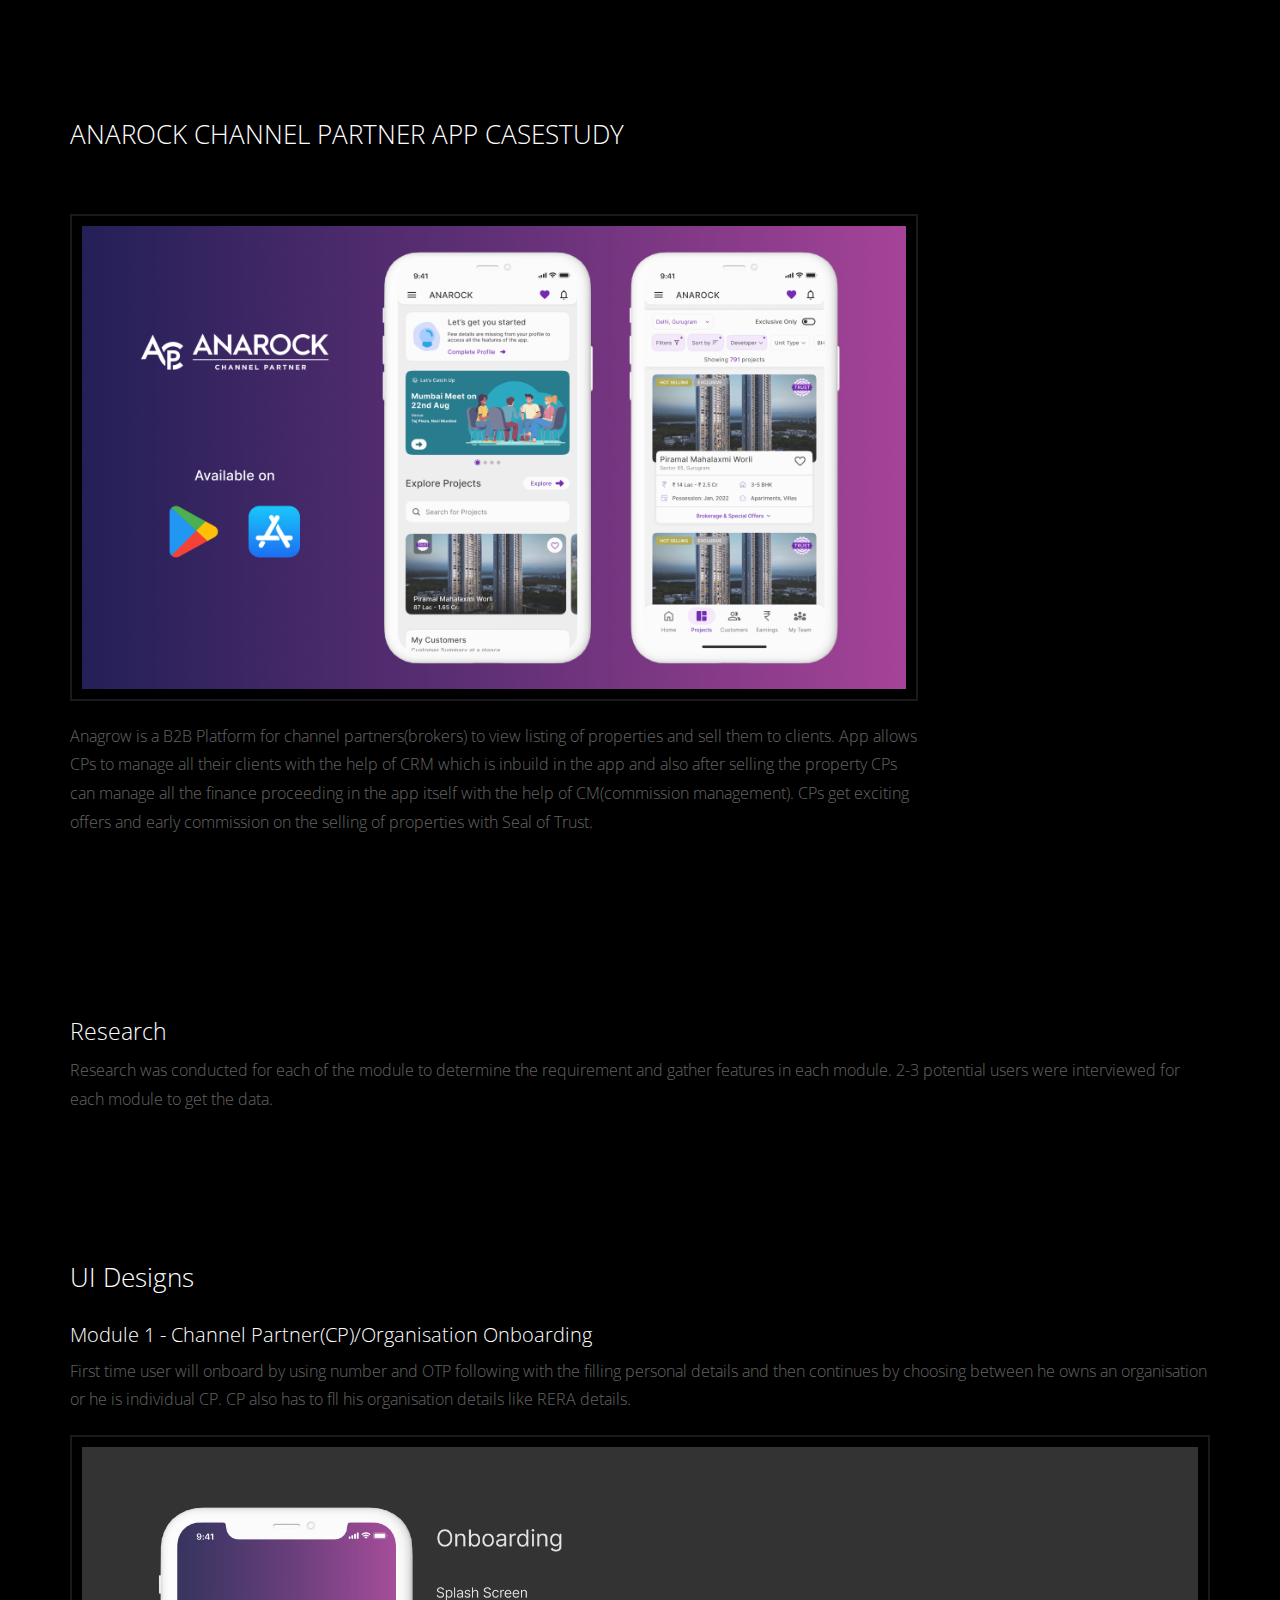
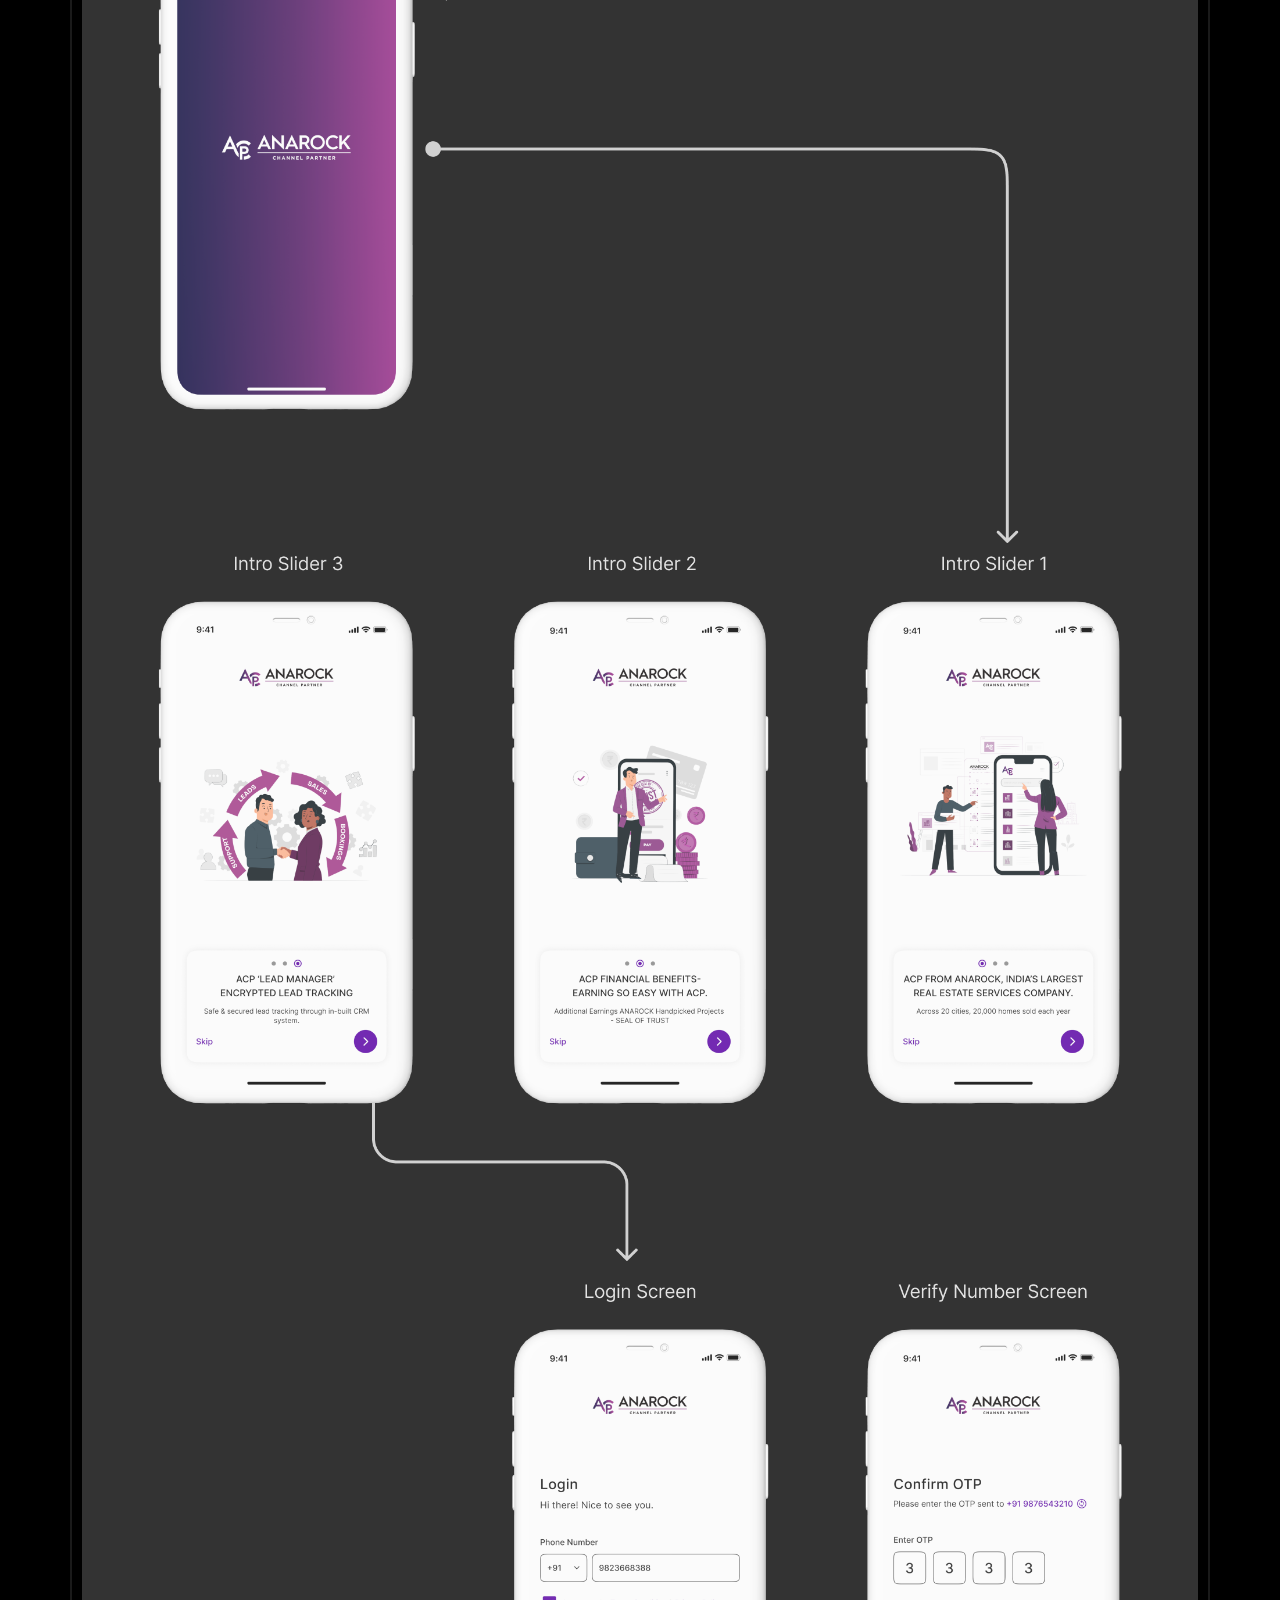
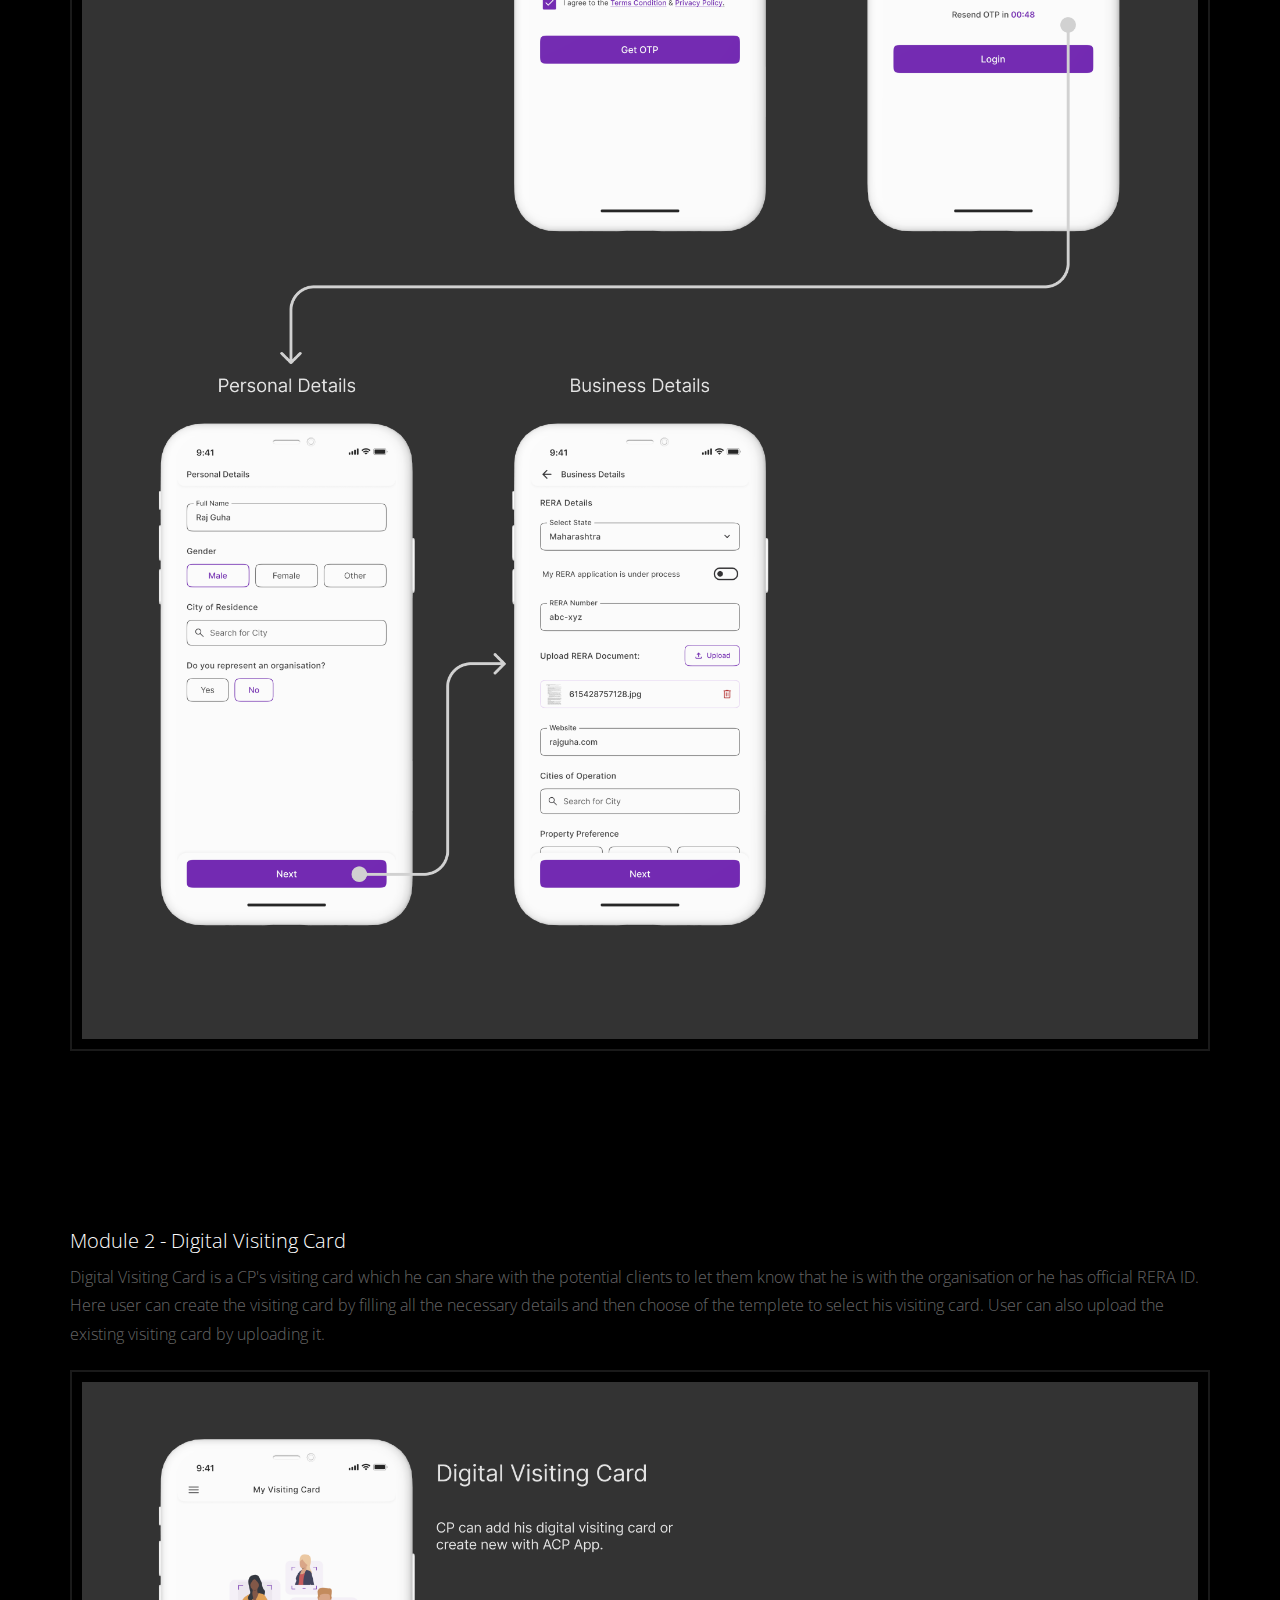
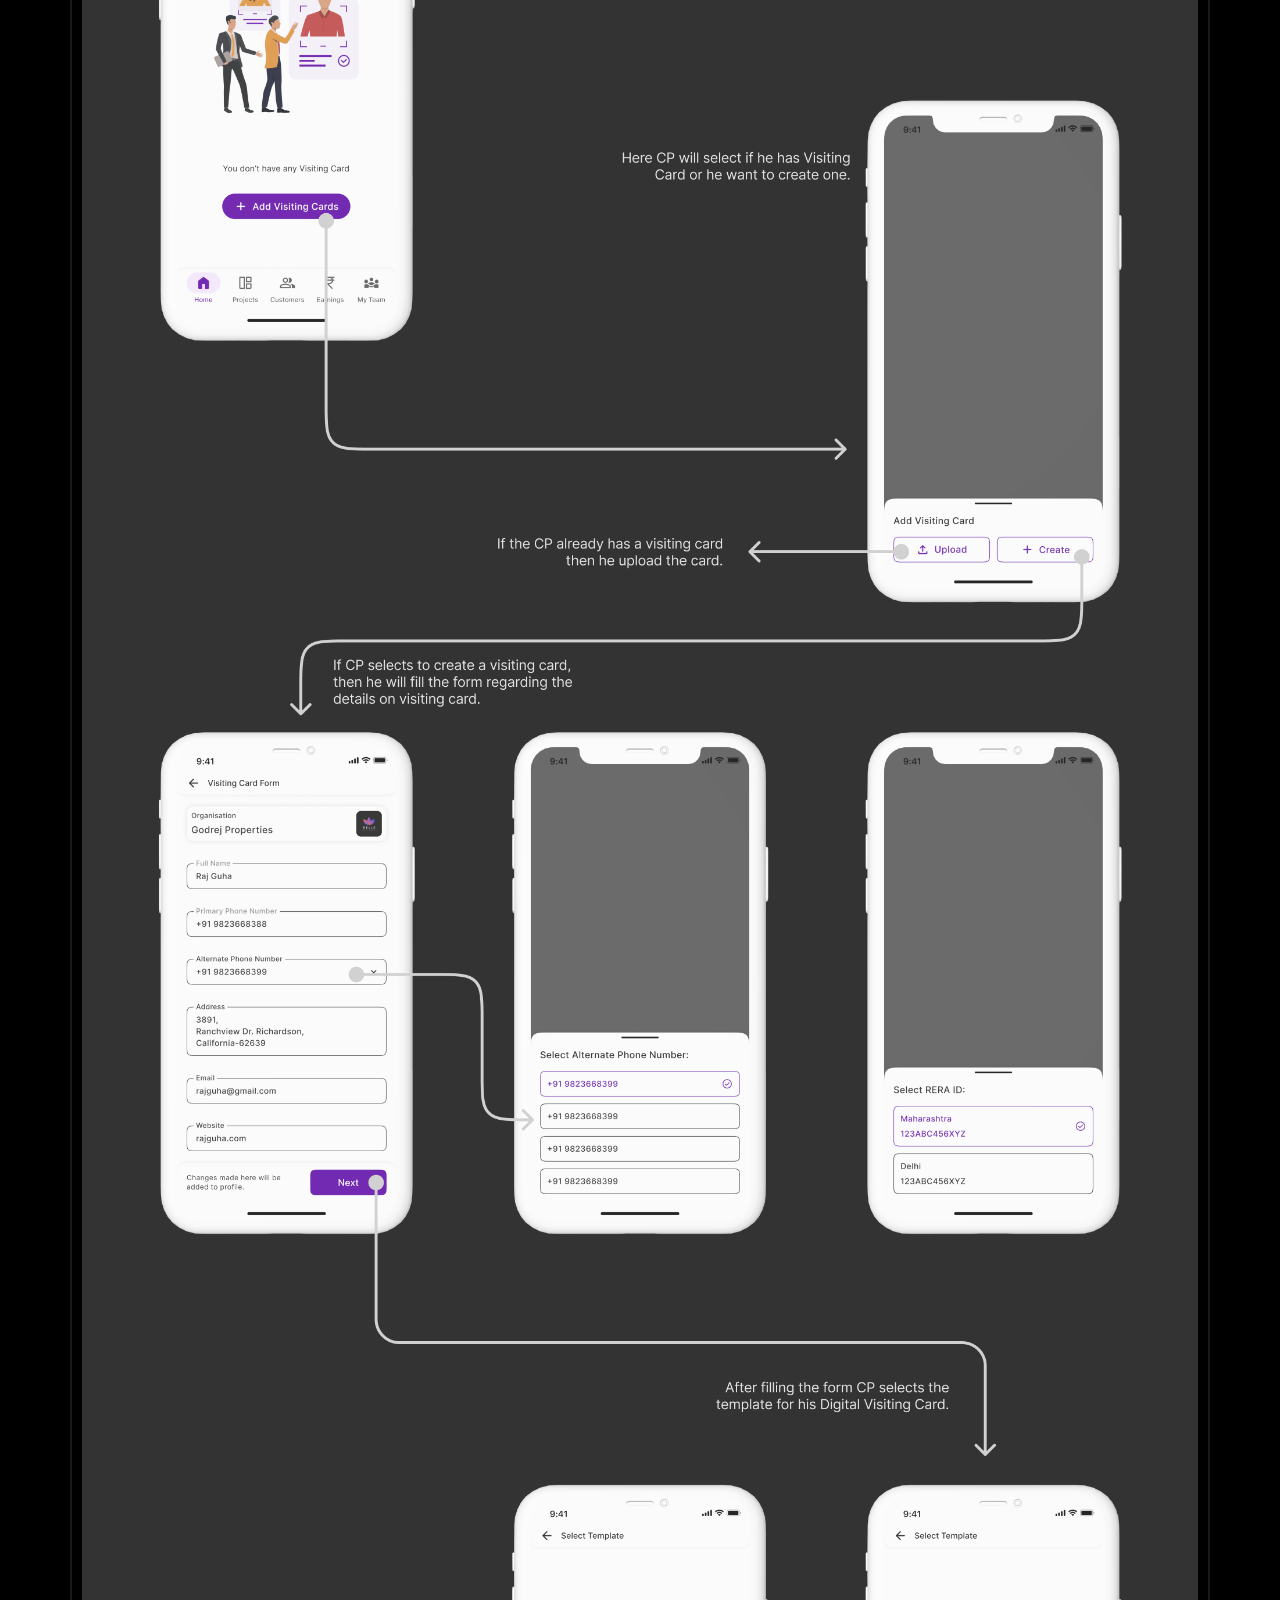
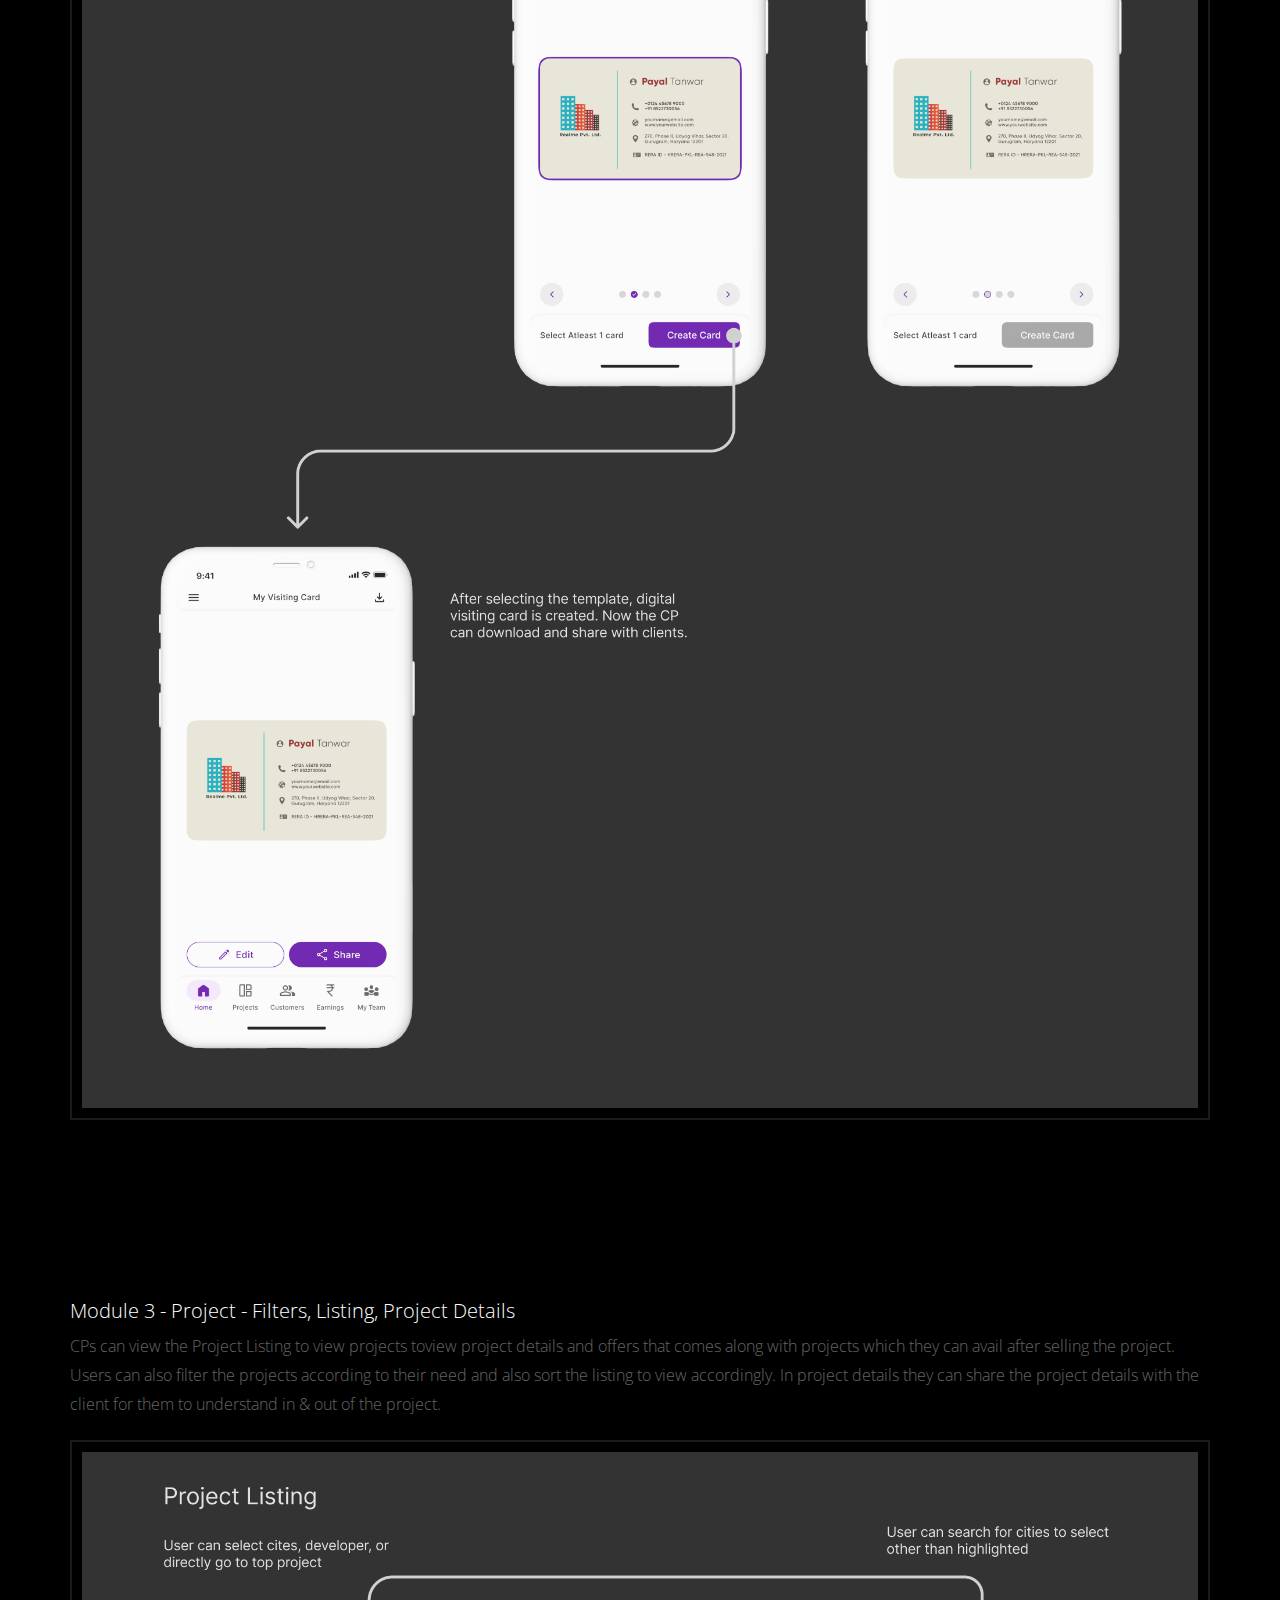
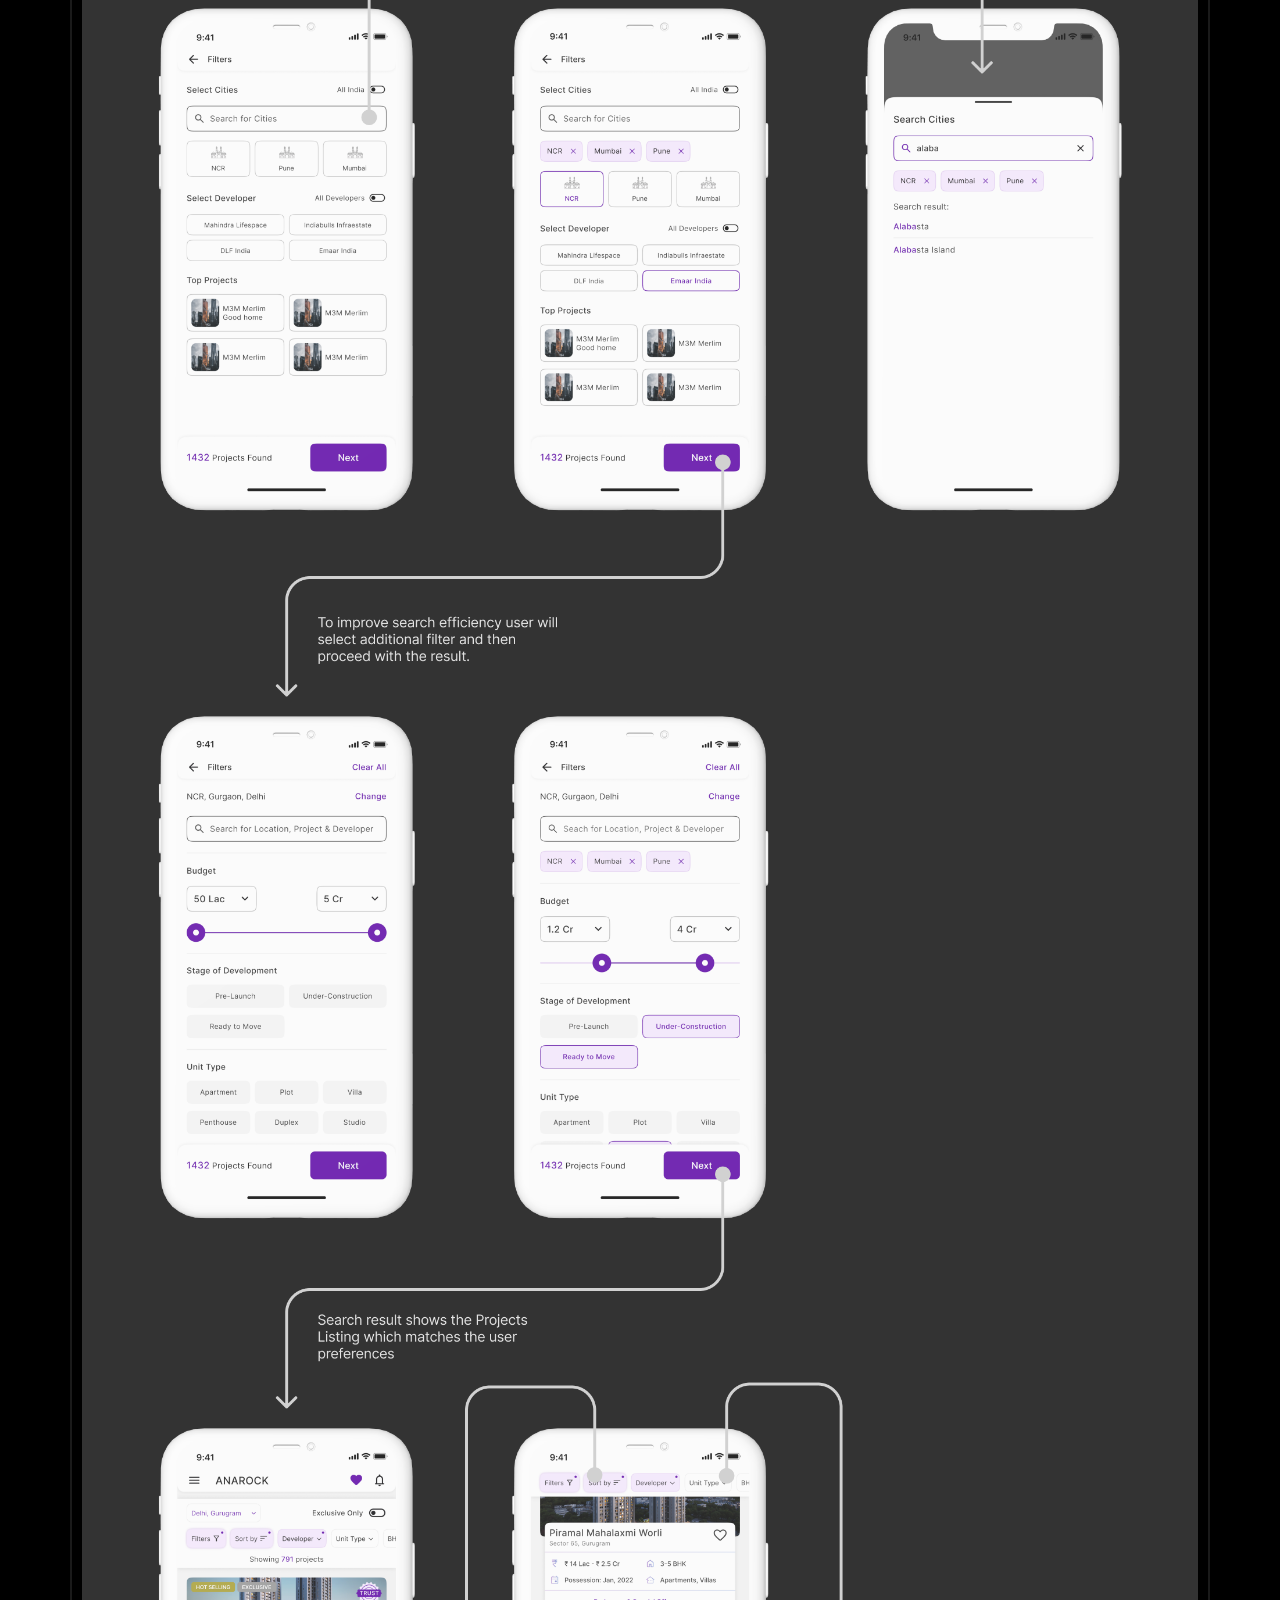
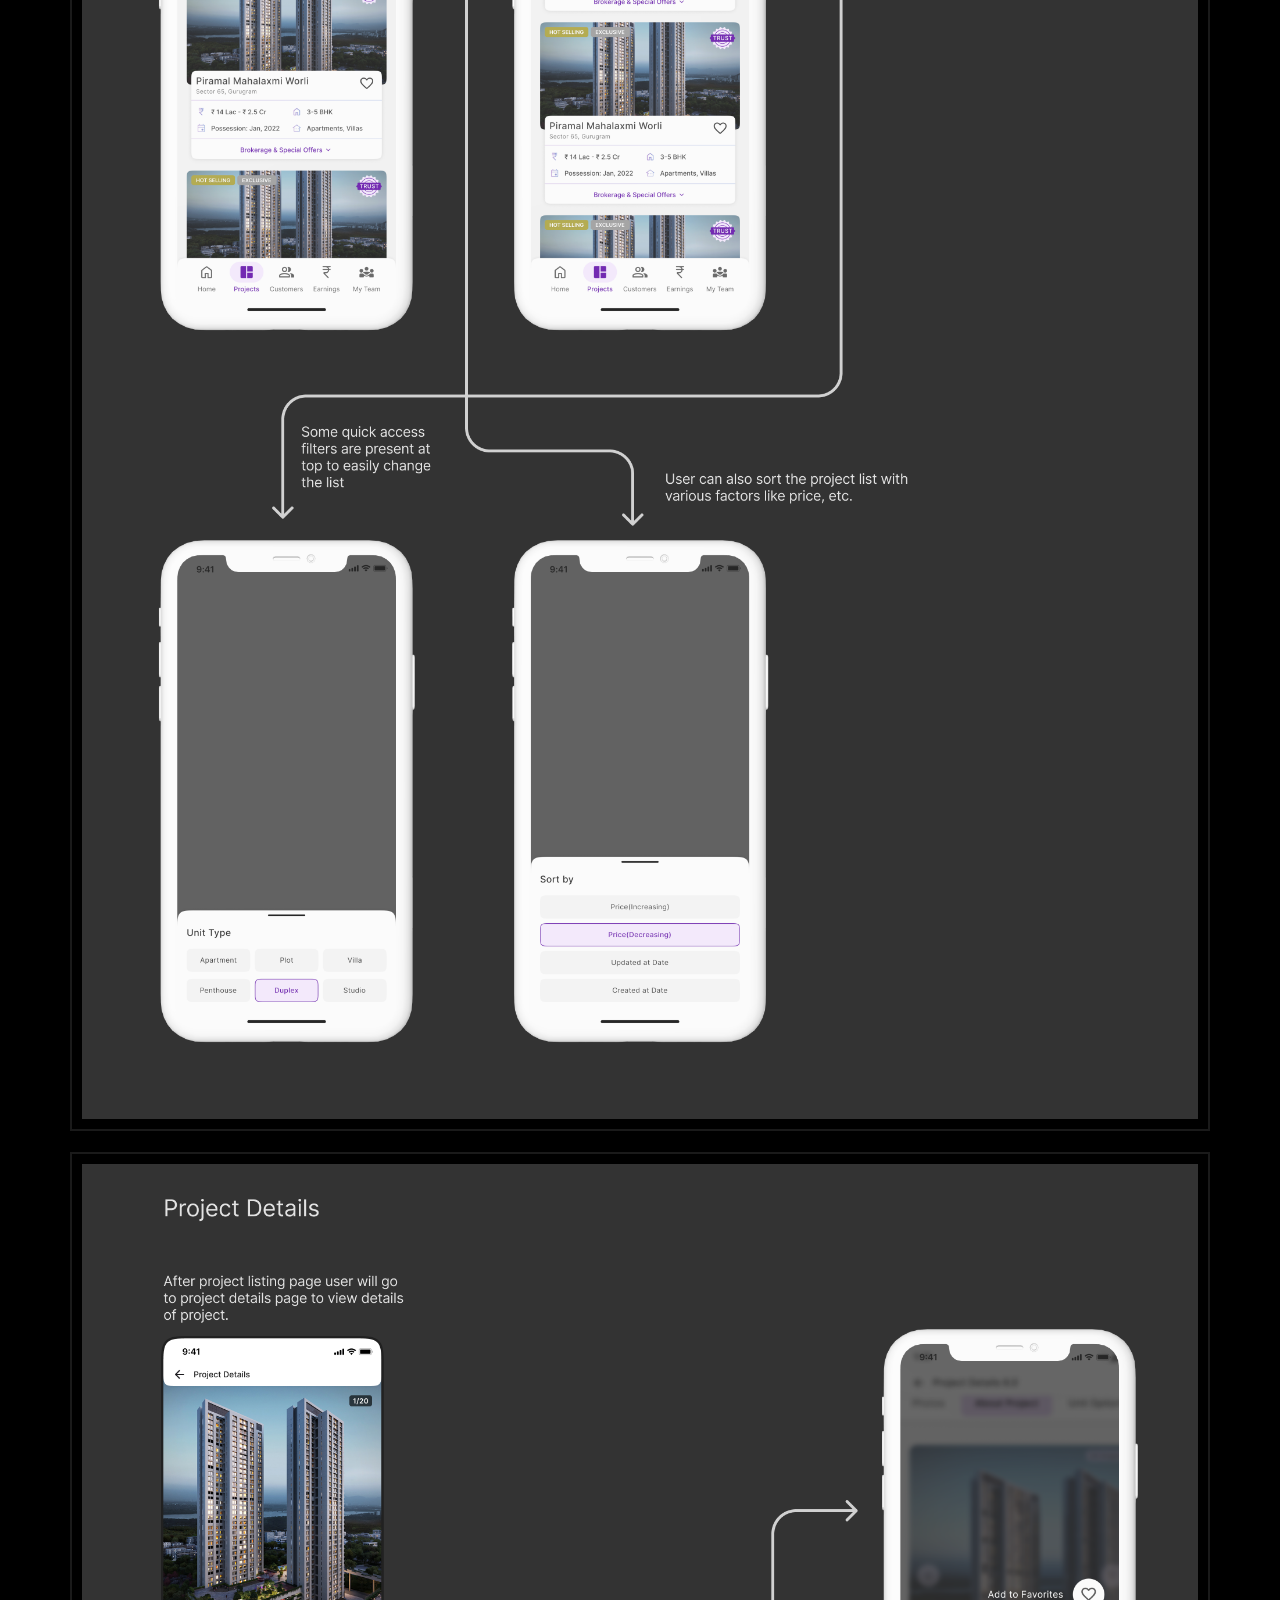
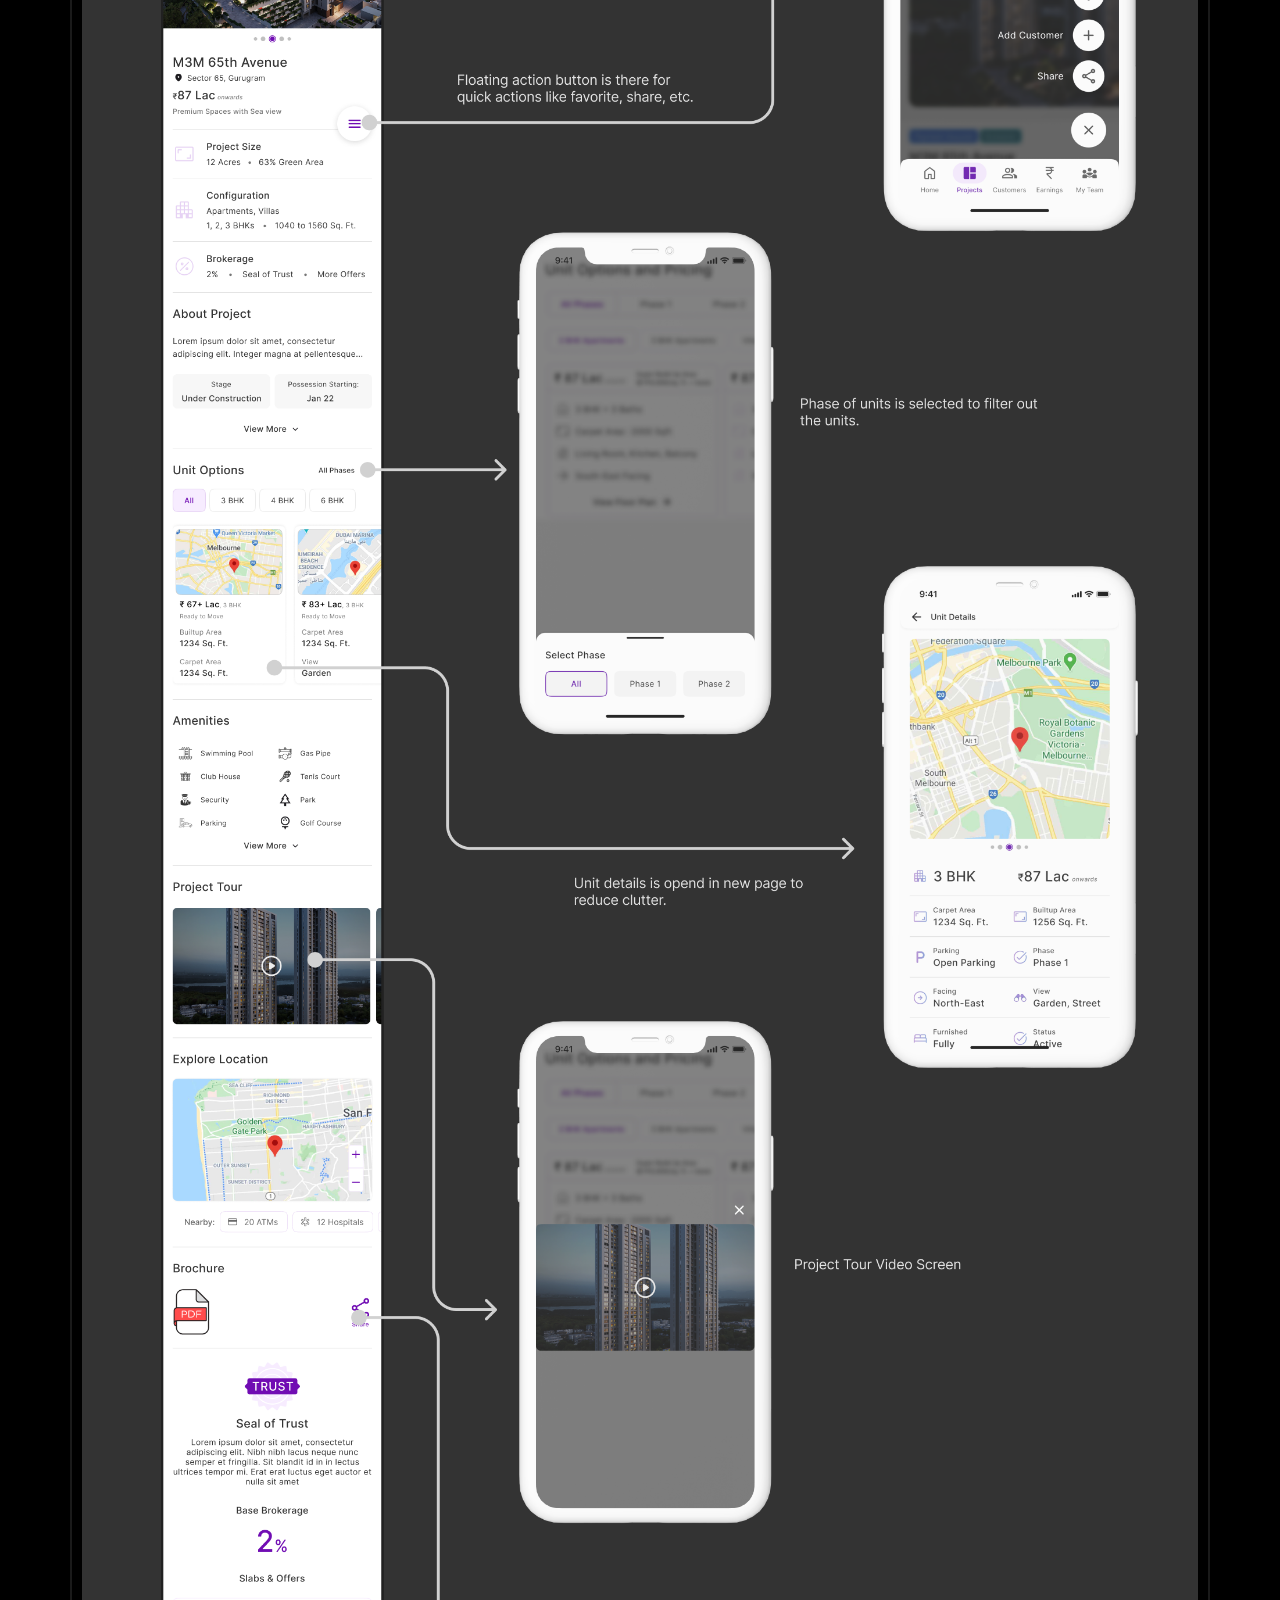
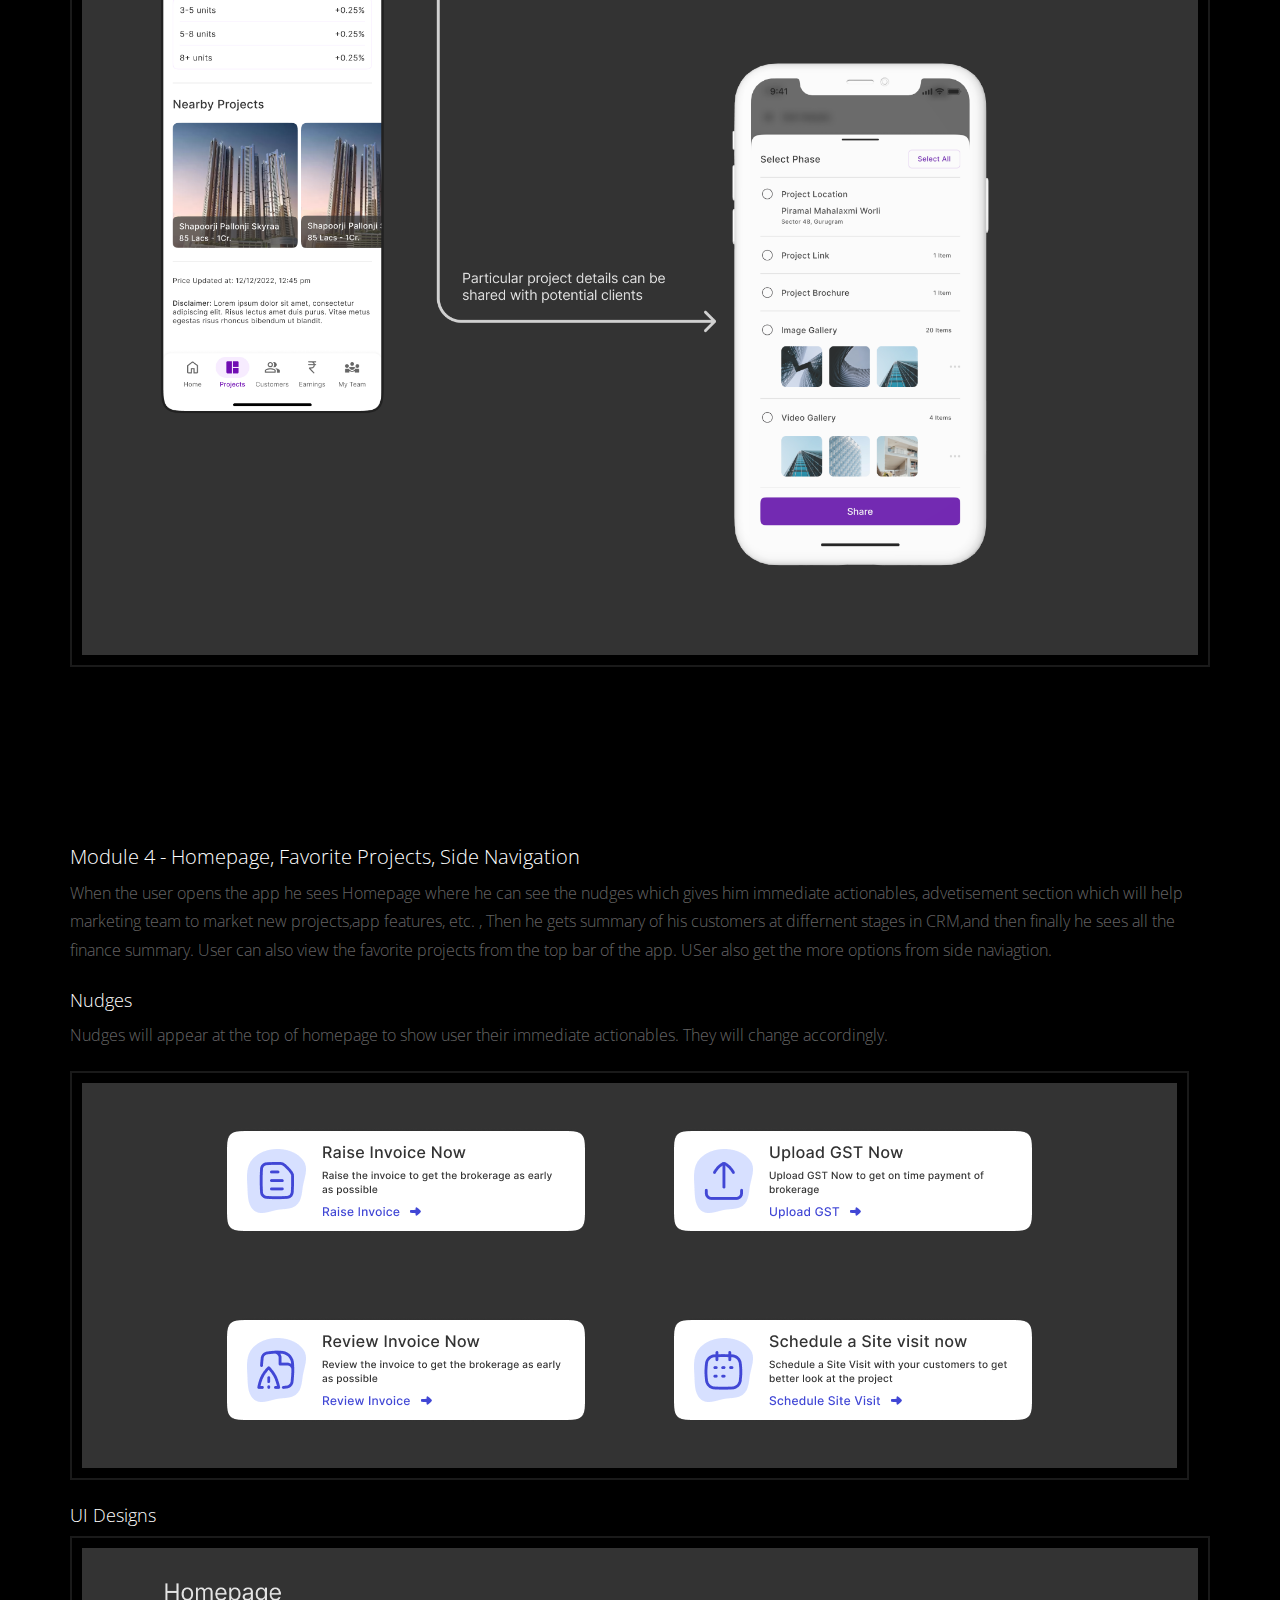
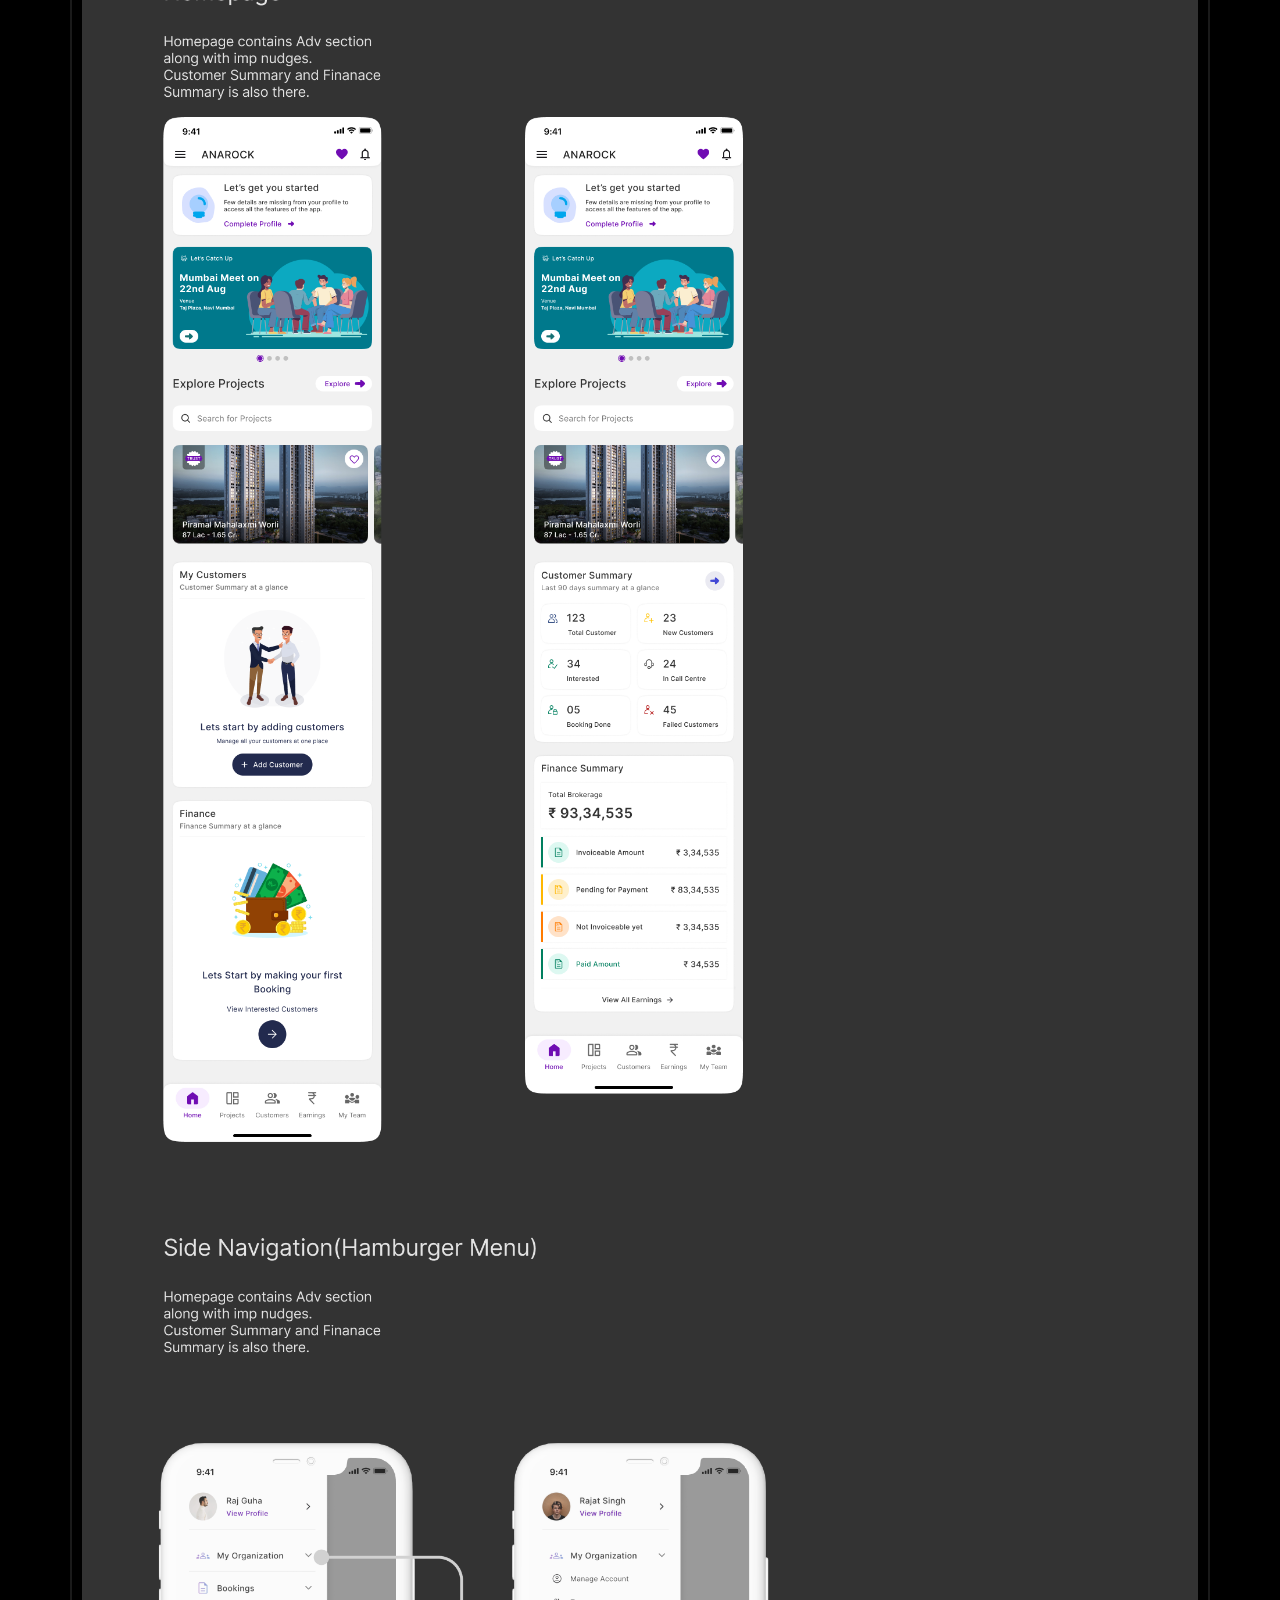
==== commit 0a90afce: "done for the day with old thing" ====
--- a/ACPapp.html
+++ b/ACPapp.html
@@ -15,40 +15,6 @@
   
   <body>  
   <div class="probootstrap-loader"></div>
-
-  <!------------------------------ TOP NAVIGATION - START ------------------------------>
-  <header role="banner" class="probootstrap-header">
-    <div class="container">
-        <a href="index.html" class="probootstrap-logo">Sumit<span> .</span></a>
-        
-        <a href="#" class="probootstrap-burger-menu visible-xs" ><i>Menu</i></a>
-        <div class="mobile-menu-overlay"></div>
-
-        <nav role="navigation" class="probootstrap-nav hidden-xs">
-          <ul class="probootstrap-main-nav">
-            <li><a href="index.html">Home</a></li>
-            <li><a href="work.html">My work</a></li>
-            <li><a href="about.html">About me</a></li>
-            <li><a href="./img/resume_sumitnikhare.pdf" download>Resume</a></li>
-          </ul>
-          <ul class="probootstrap-right-nav hidden-xs">
-            <li><a href="https://www.behance.net/sumitnikhare" _blank><i class="icon-behance"></i></a></li>
-            <!-- <li><a href="#"><i class="icon-dribbble"></i></a></li> -->
-          </ul>
-          <div class="extra-text visible-xs"> 
-            <a href="#" class="probootstrap-burger-menu"><i>Menu</i></a>
-            <h5>Currently working at</h5>
-            <p>Permute Solutions Pvt. Ltd.</p>
-            <h5>Connect</h5>
-            <ul class="social-buttons">
-              <li><a href="https://www.behance.net/sumitnikhare" _blank><i class="icon-behance"></i></a></li>
-              <!-- <li><a href="#"><i class="icon-dribbble"></i></a></li> -->
-            </ul>
-          </div>
-        </nav>
-    </div>
-  </header>
-  <!------------------------------ TOP NAVIGATION - END ------------------------------>
 
   <!------------------------------ PROJECT HEADING - START ------------------------------>
   <section class="page-title">
@@ -195,61 +161,6 @@
   </div>
   <!------------------------------ CONTACT ME - END ------------------------------>
 
-  <!------------------------------ NEXT PROJECTS - START ------------------------------>
-  <section class="probootstrap-section">
-    <div class="container">
-      <div class="row">
-        <div class="col-md-12 section-heading probootstrap-animate">
-          <h2>Next Projects</h2>
-        </div>
-      </div>
-      <div class="row">
-        <div class="col-md-4 probootstrap-animate">
-          <div class="probootstrap-card">
-            <div class="probootstrap-card-media">
-              <a href="tarp.html"><img src="./img/tarp/hero-image.png" class="img-responsive img-border" alt="Free HTML5 Template by uicookies.com"></a>
-            </div>
-            <div class="probootstrap-card-text">
-              <h2 class="probootstrap-card-heading mb0">TARP Design System</h2>
-              <p class="category">Design System</p>
-              <p>TARP is a Design System which will be used to create web design for various purposes like call center, management web application. Components were designed to simplify the experience of user to not think much about design.</p>
-              <p><a href="tarp.html">View Project</a></p>
-            </div>
-          </div>
-        </div>
-      </div>
-    </div>
-  </section>
-  <!------------------------------ NEXT PROJECTS - START ------------------------------>
-
-  <!------------------------------ FOOTER - START ------------------------------>
-  <footer class="probootstrap-footer probootstrap-bg">
-    <div class="container">
-      
-      <div class="row copyright">
-        <div class="col-md-6">
-          <div class="probootstrap-footer-widget">
-            <ul class="probootstrap-main-nav">
-              <li><a href="index.html">Home</a></li>
-              <li><a href="work.html">My work</a></li>
-              <li><a href="about.html">About me</a></li>
-              <li><a href="./img/resume_sumitnikhare.pdf" download>Download Resume</a></li>
-            </ul>
-          </div>
-        </div>
-        <div class="col-md-6">
-          <div class="probootstrap-footer-widget right">
-            <ul class="probootstrap-social">
-              <!-- <li><a href="#"><i class="icon-dribbble"></i></a></li> -->
-              <li><a href="https://www.behance.net/sumitnikhare" _blank><i class="icon-behance"></i></a></li>
-            </ul>
-          </div>
-        </div>
-      </div>
-    </div>
-  </footer>
-  <!------------------------------ FOOTER - END ------------------------------>
-
   <div class="gototop js-top">
     <a href="#" class="js-gotop"><i class="icon-chevron-thin-up"></i></a>
   </div>
